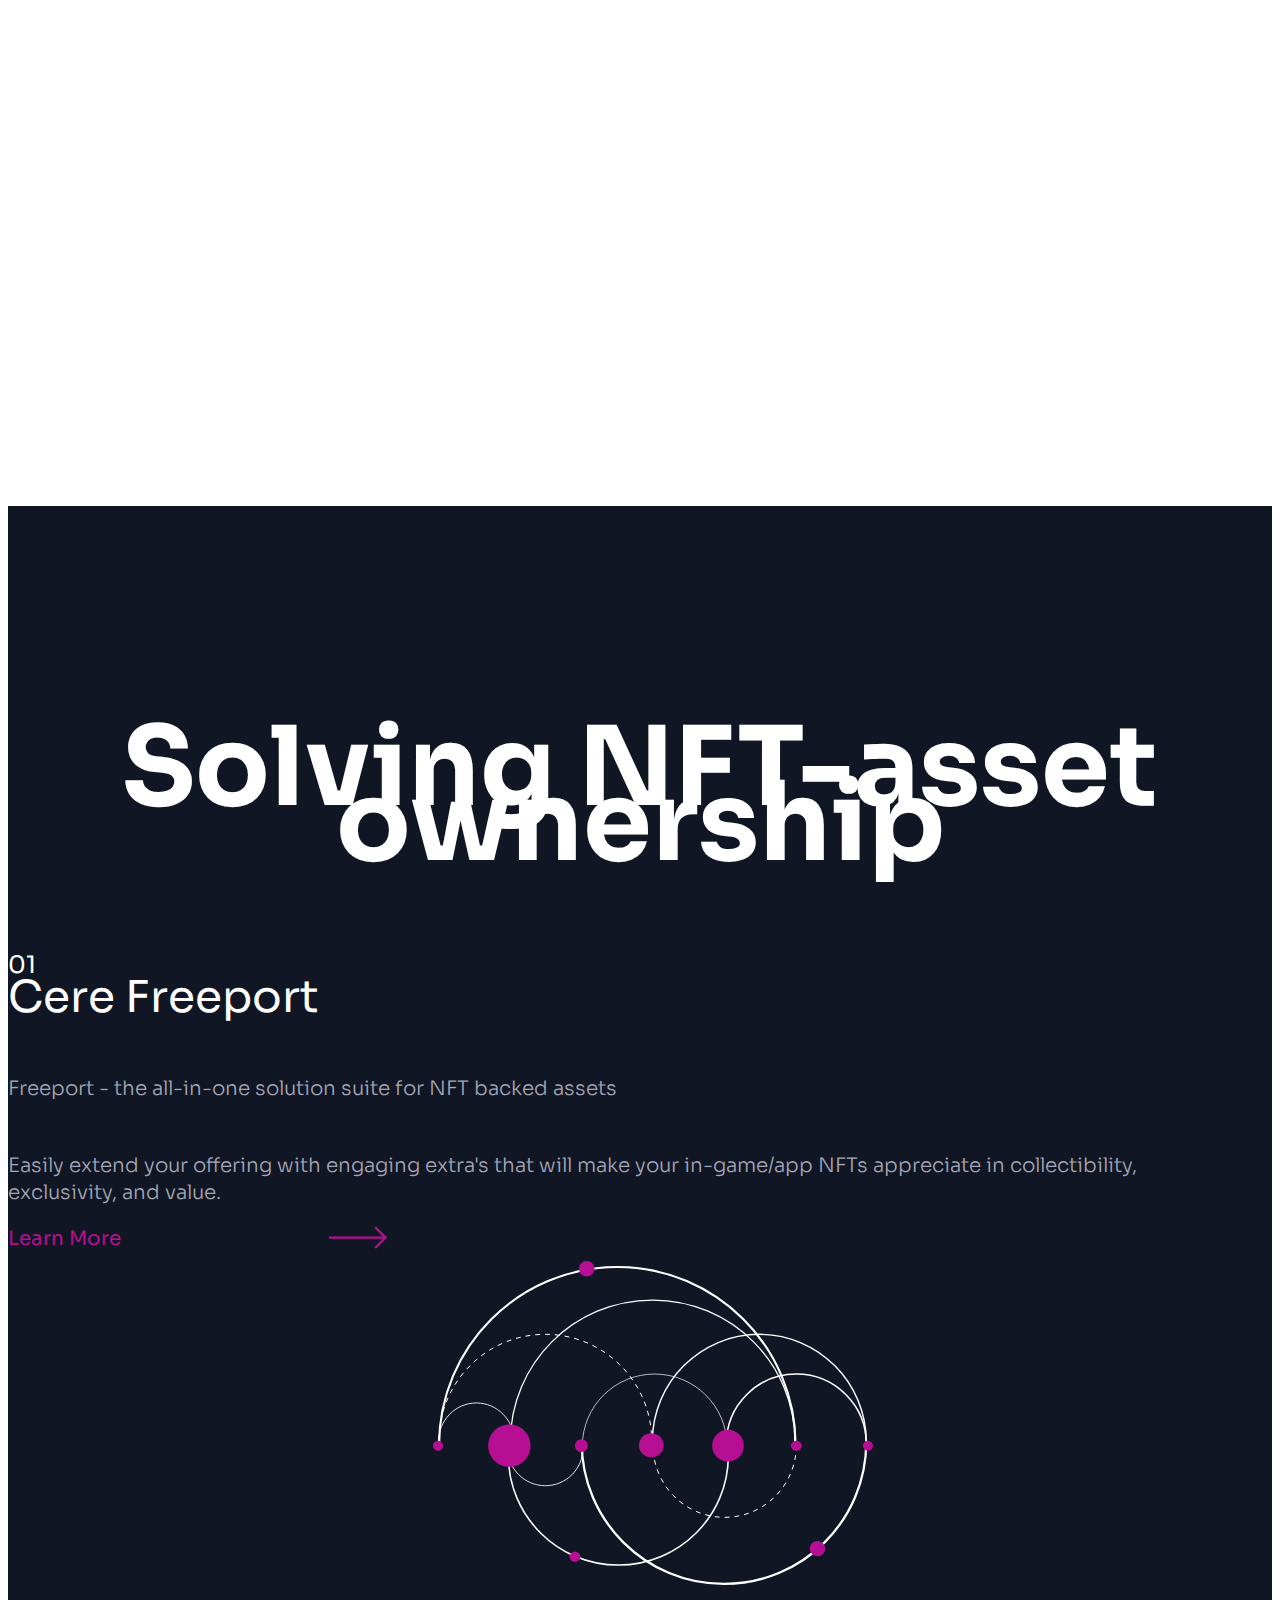
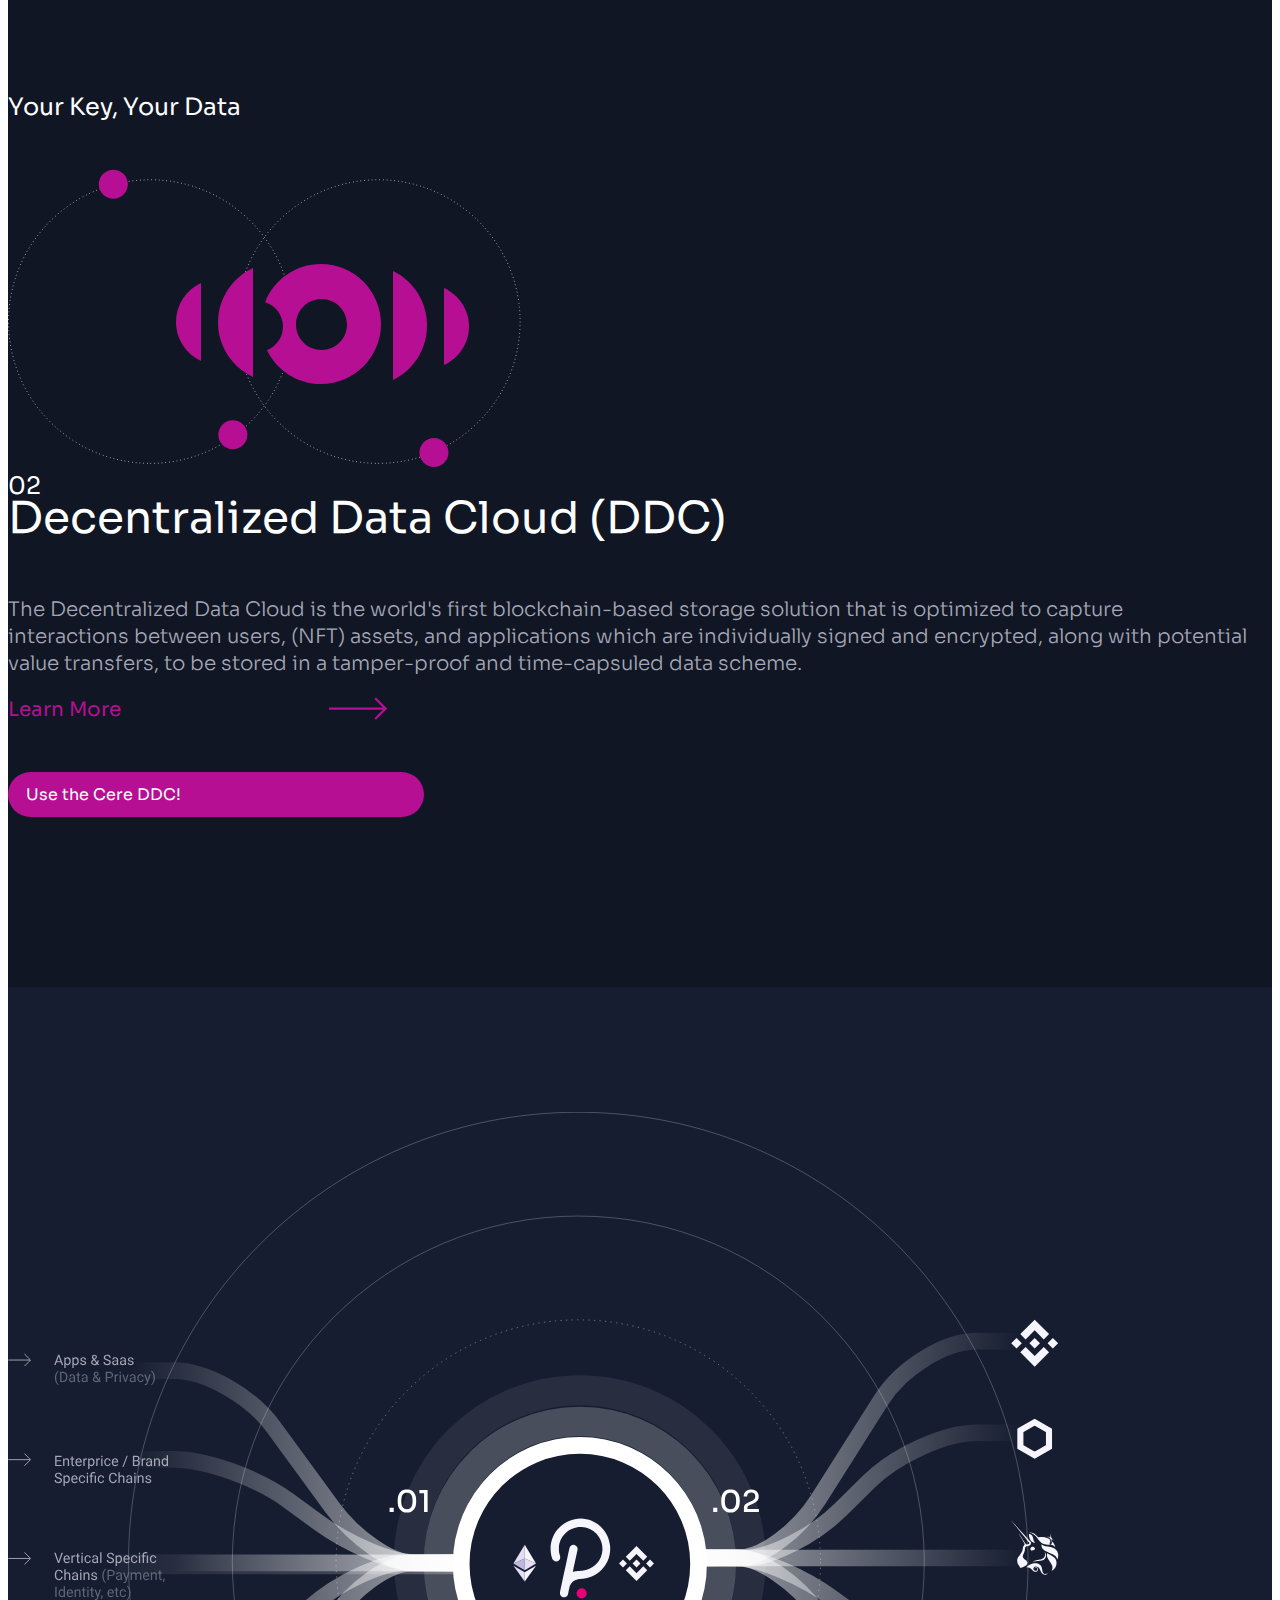
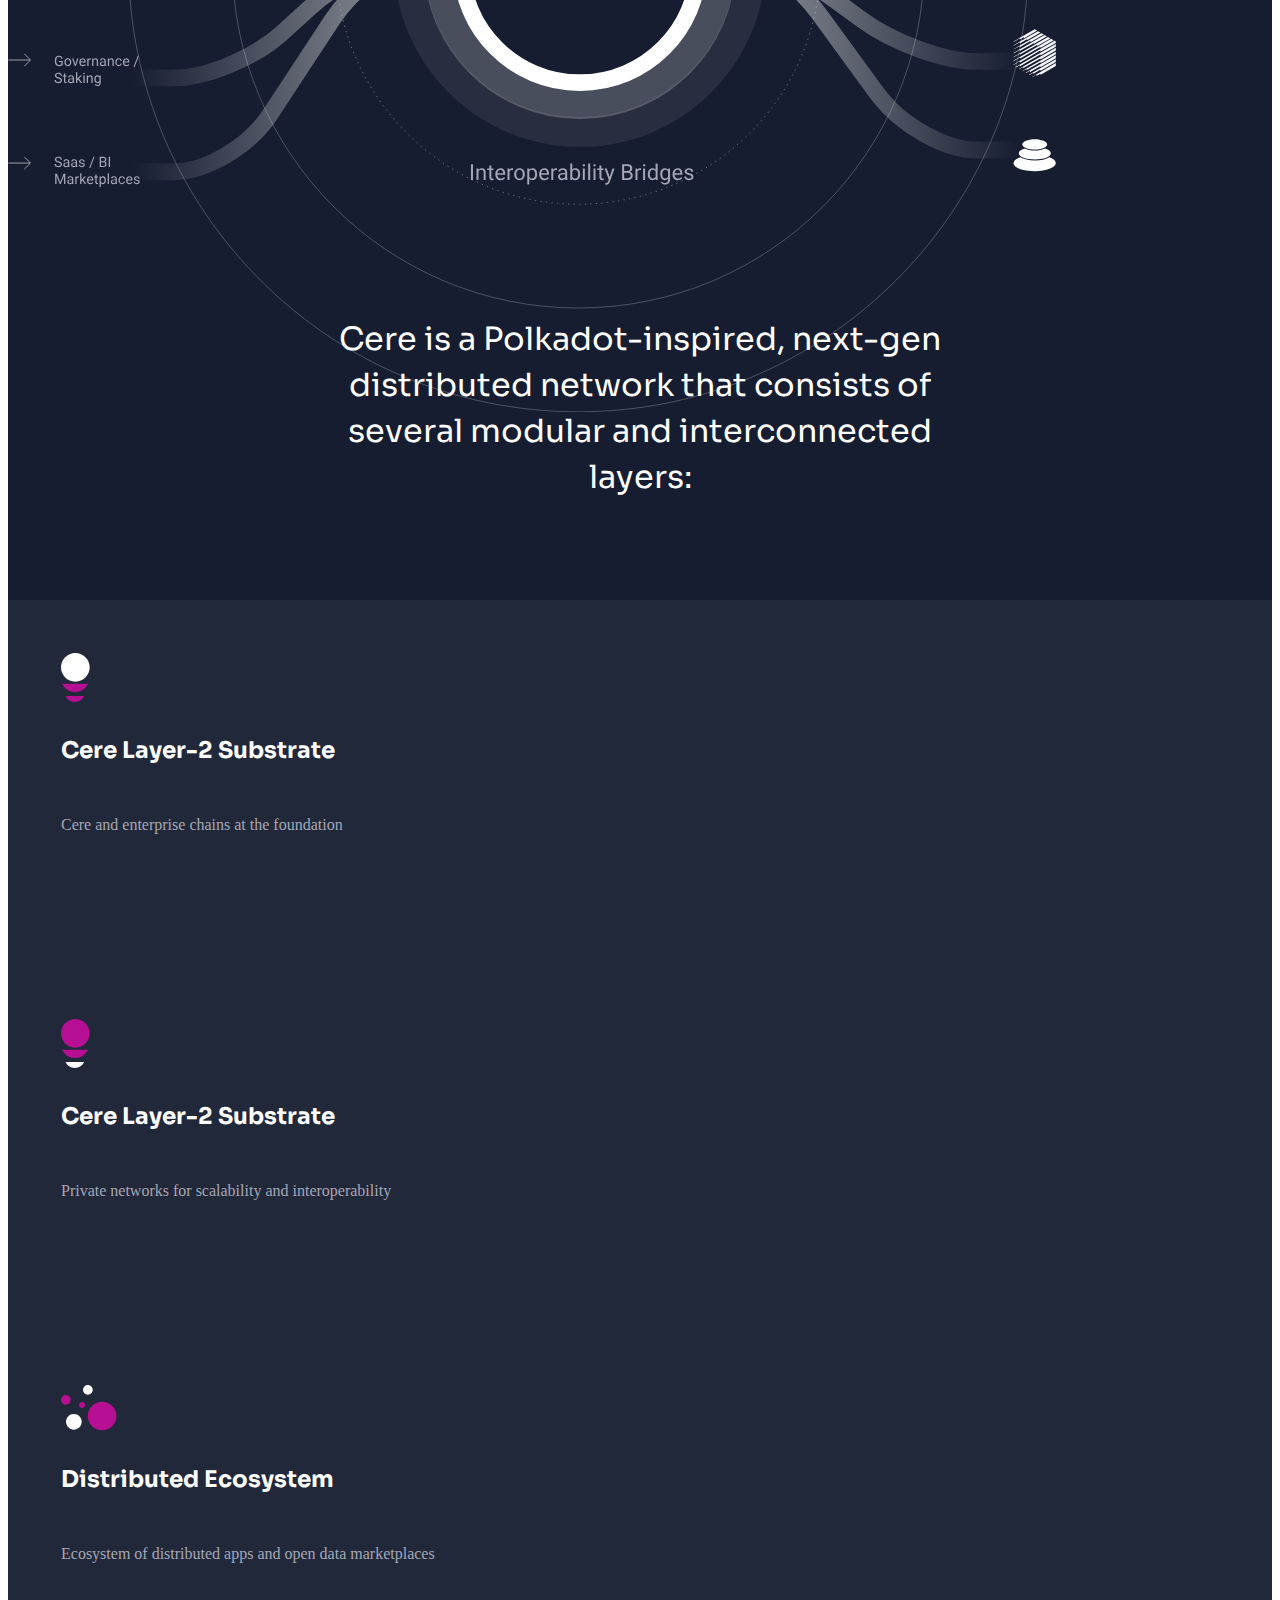
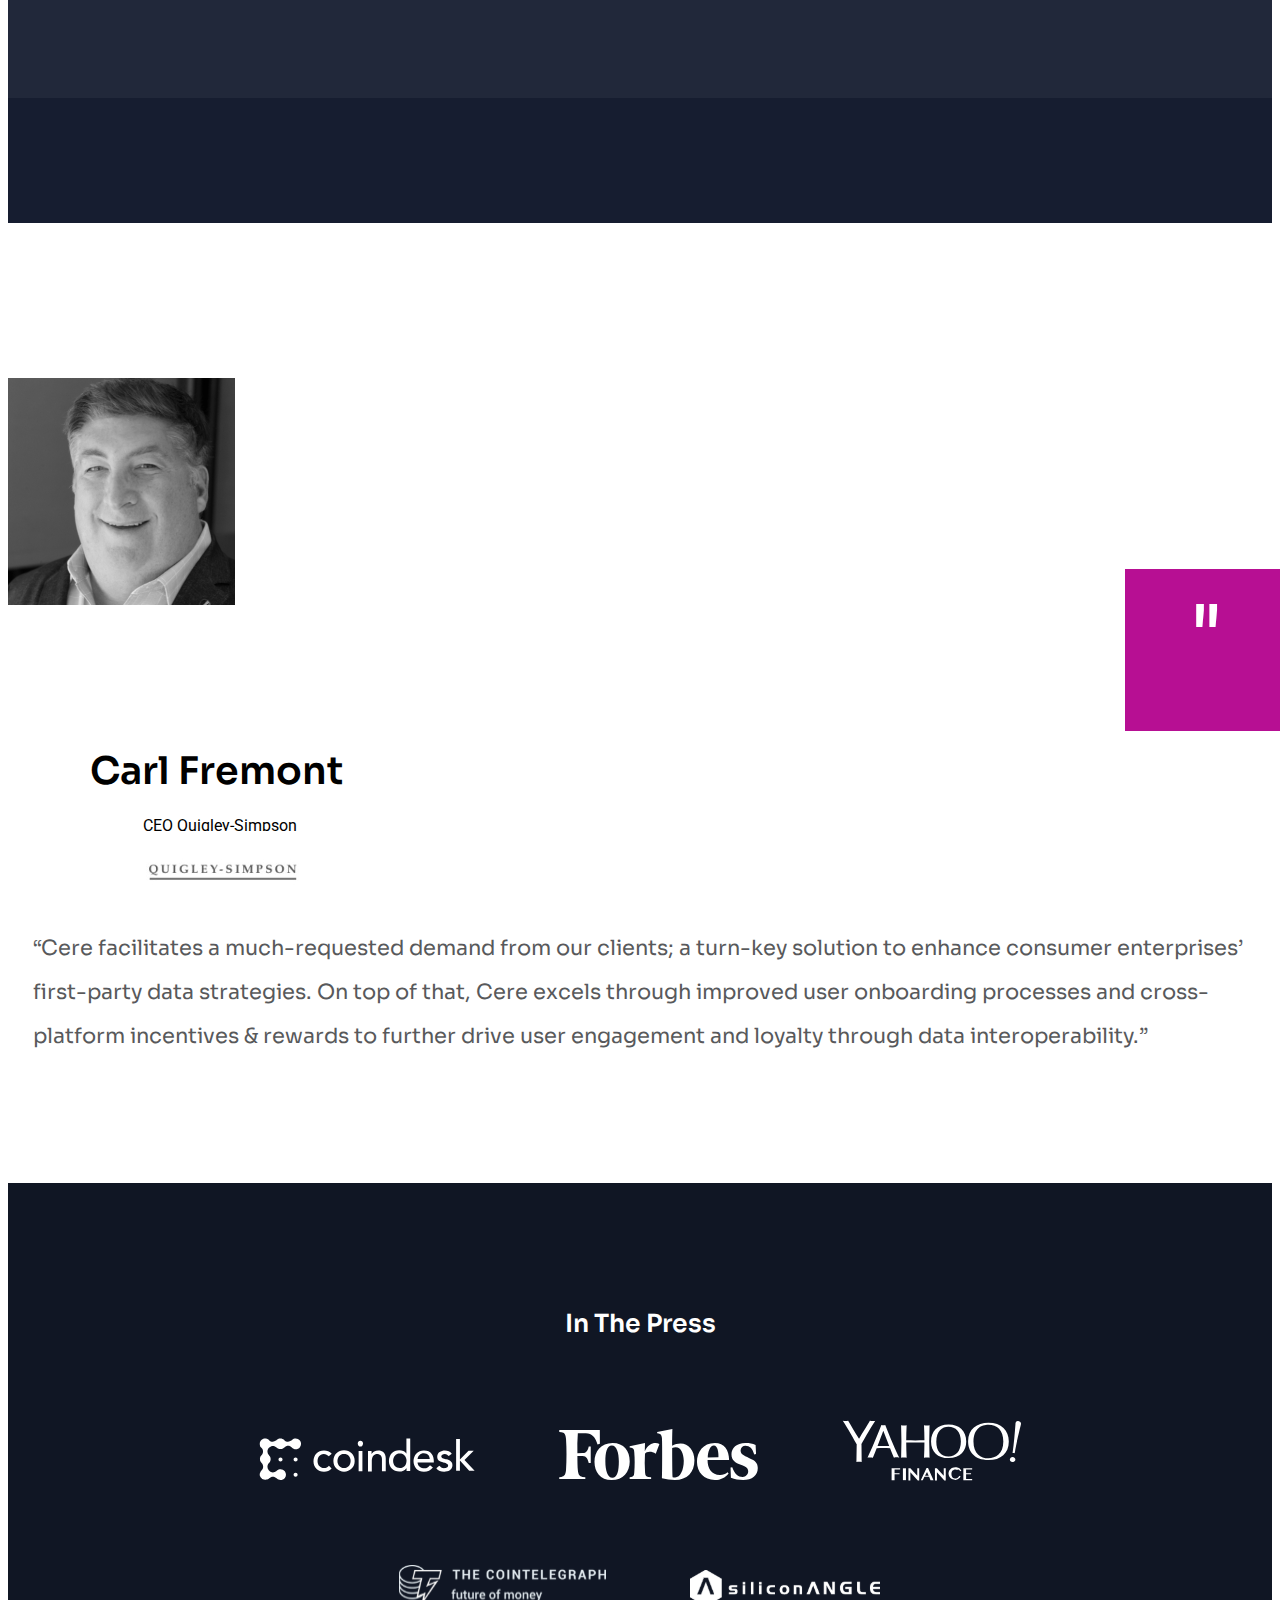
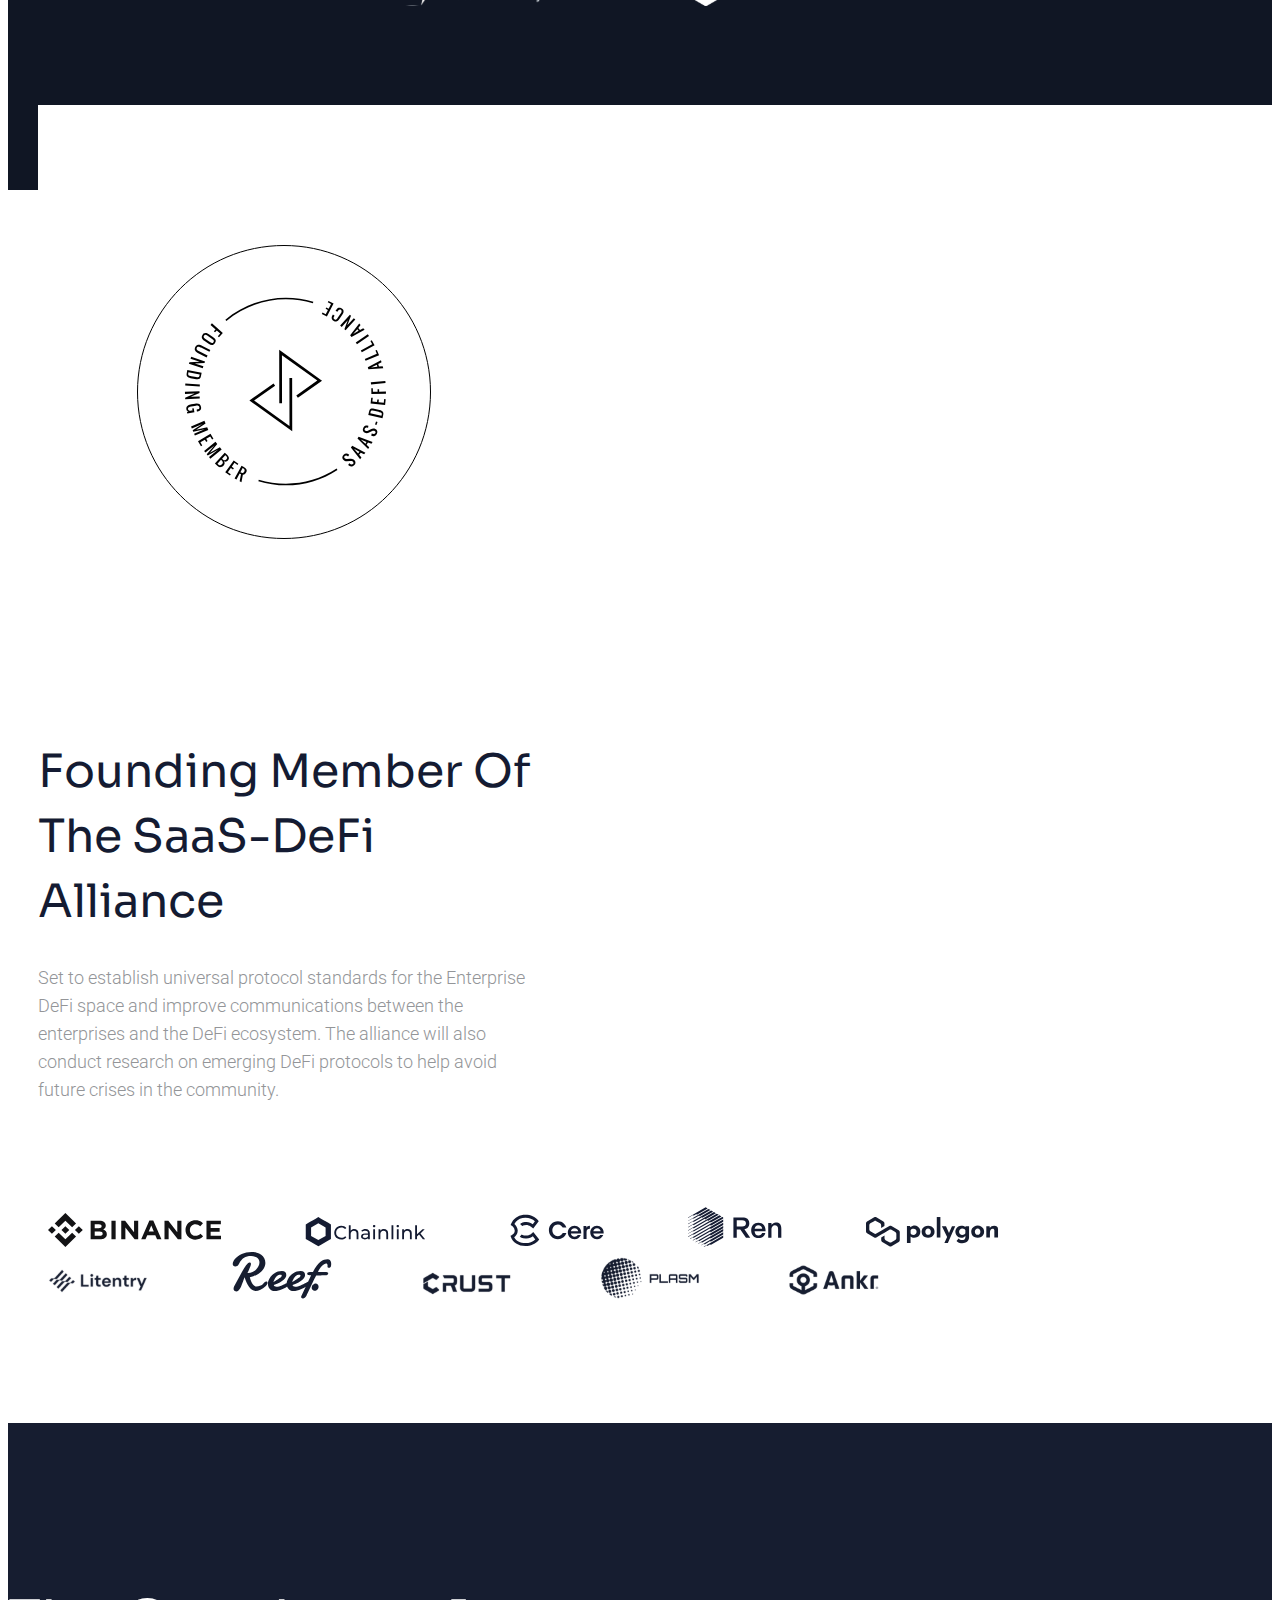
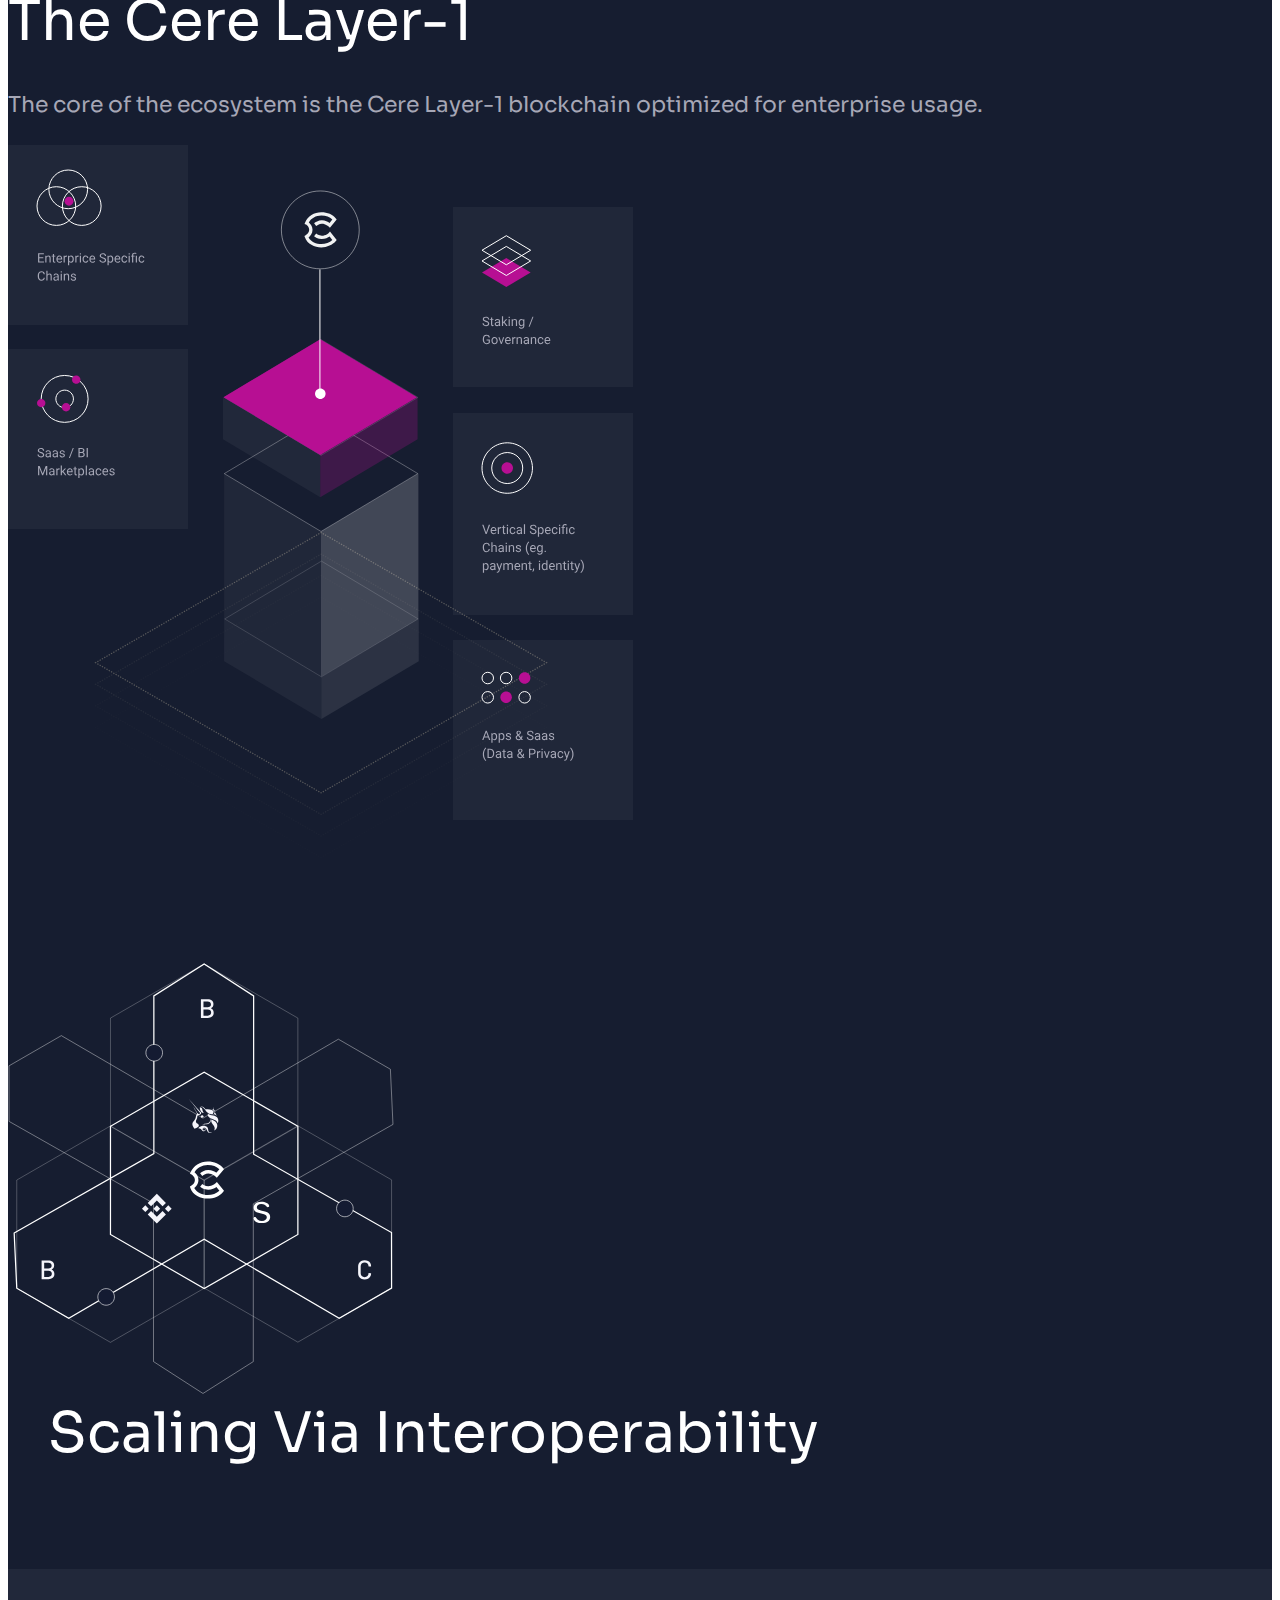
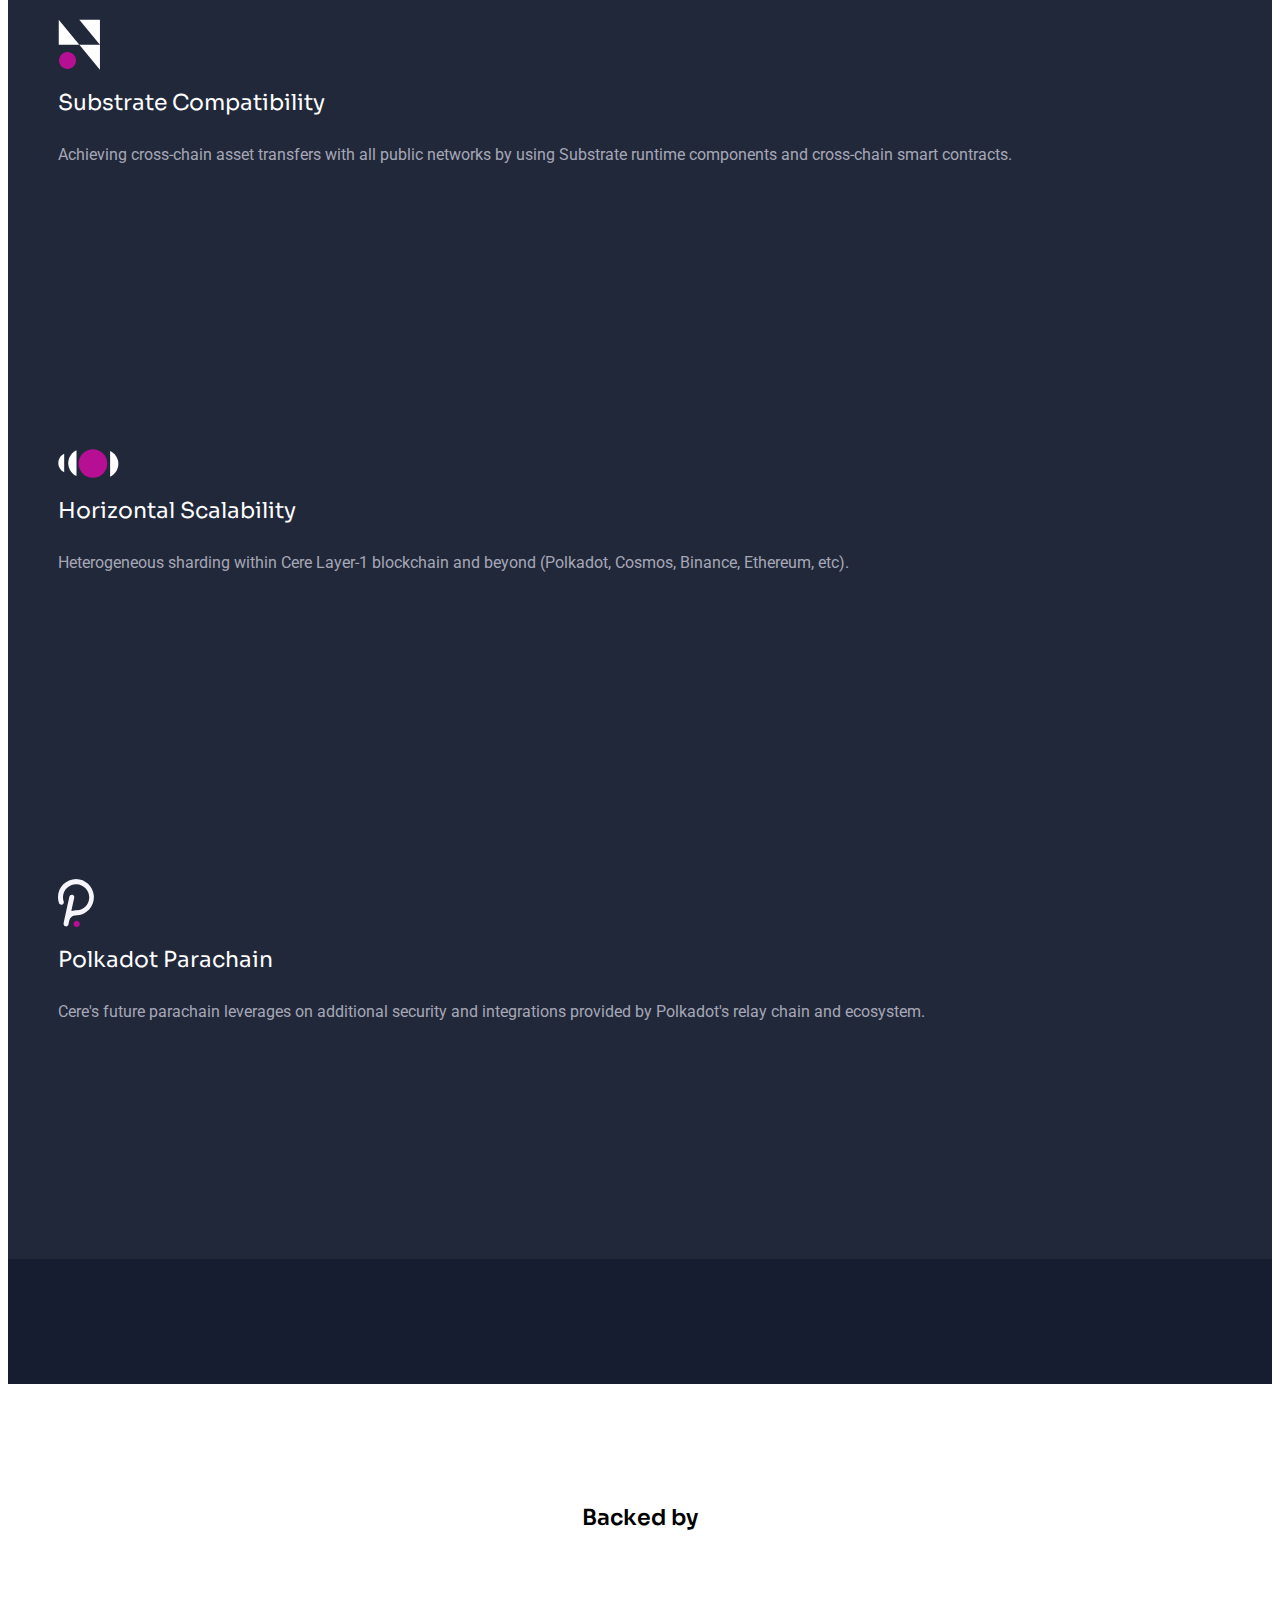
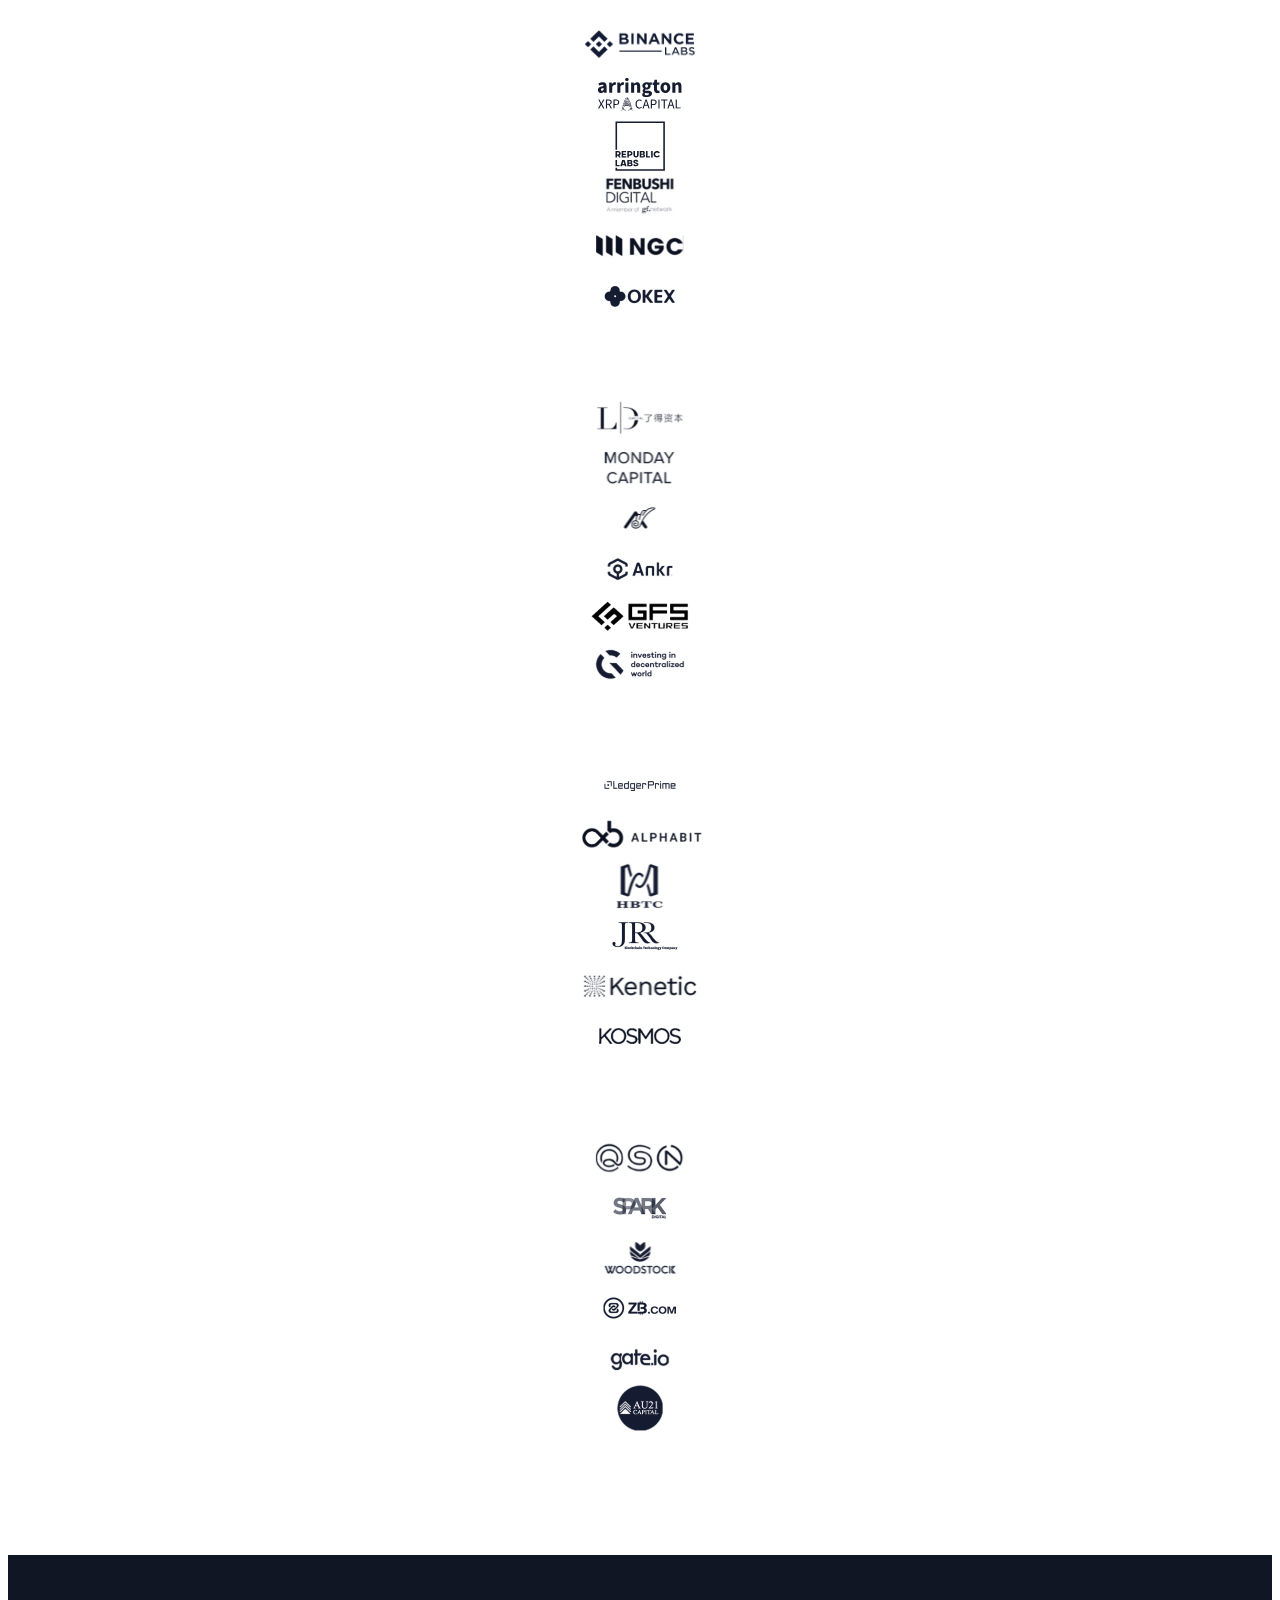
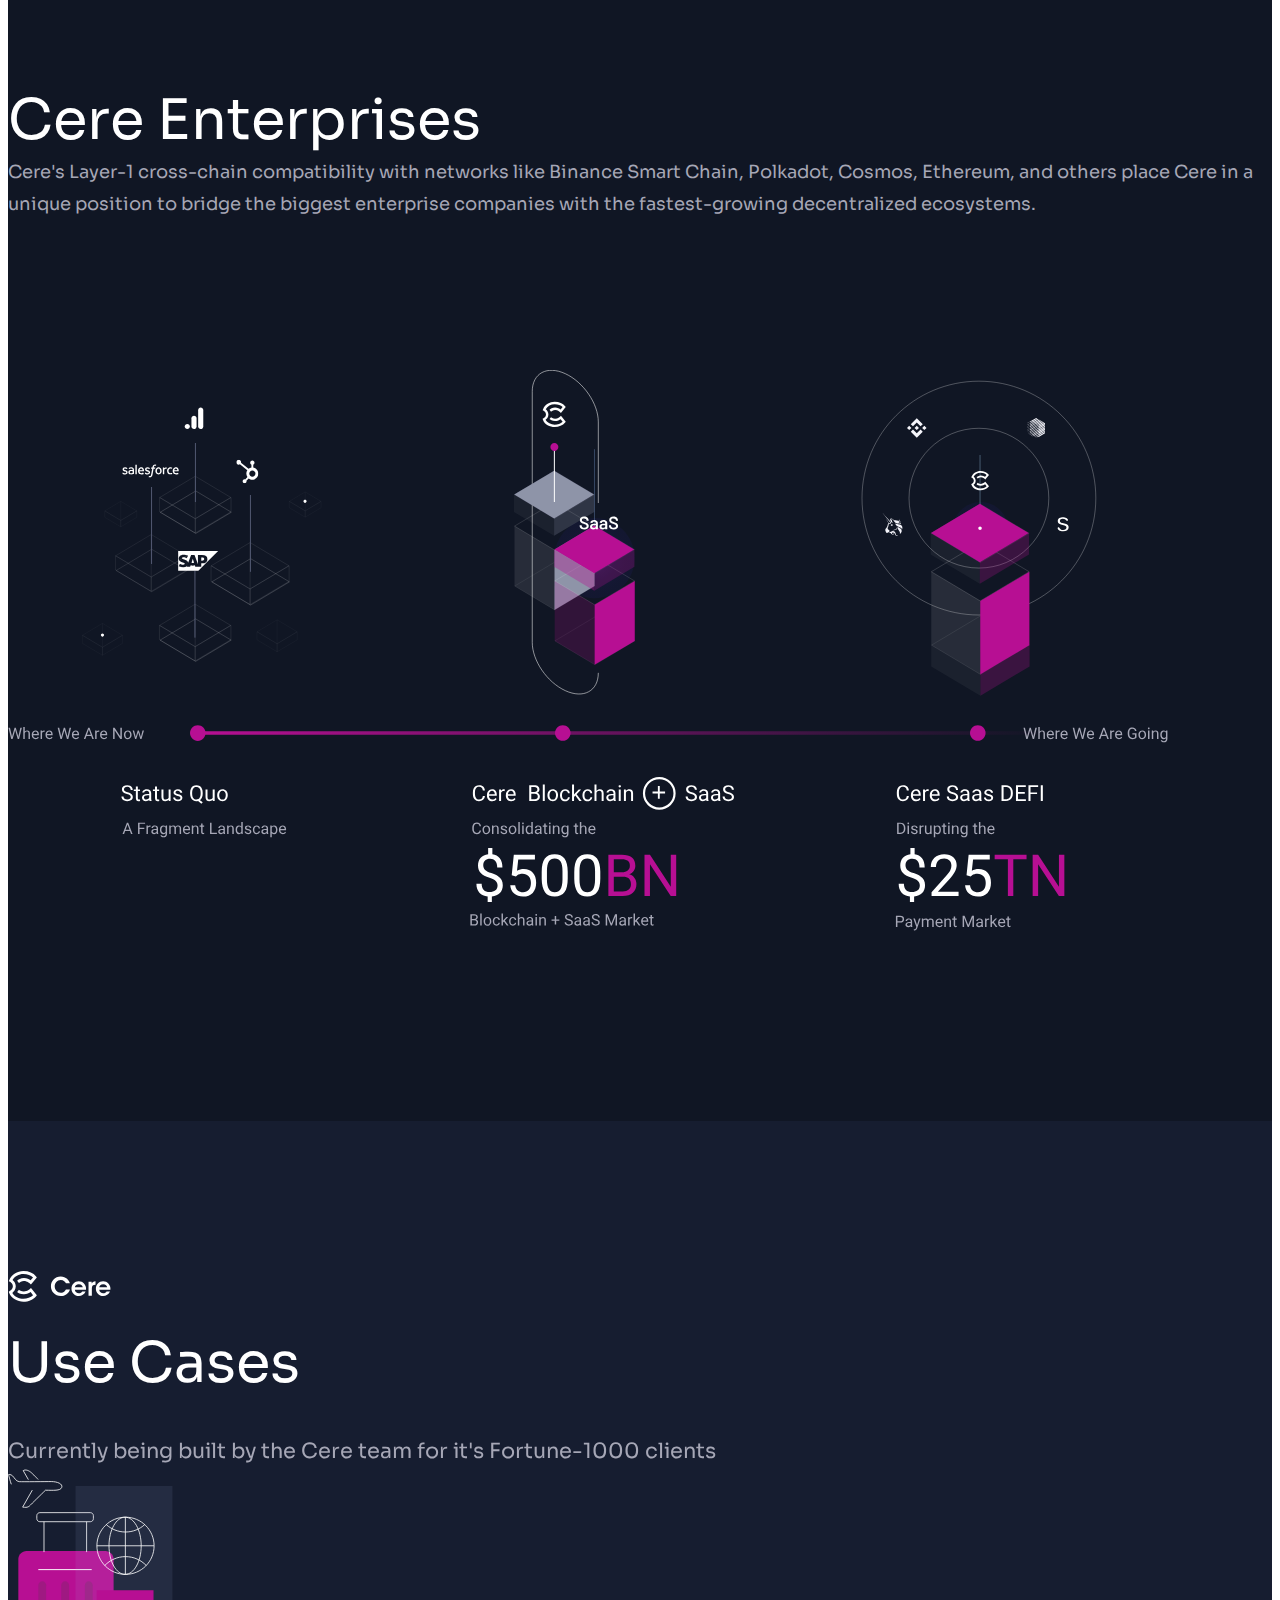
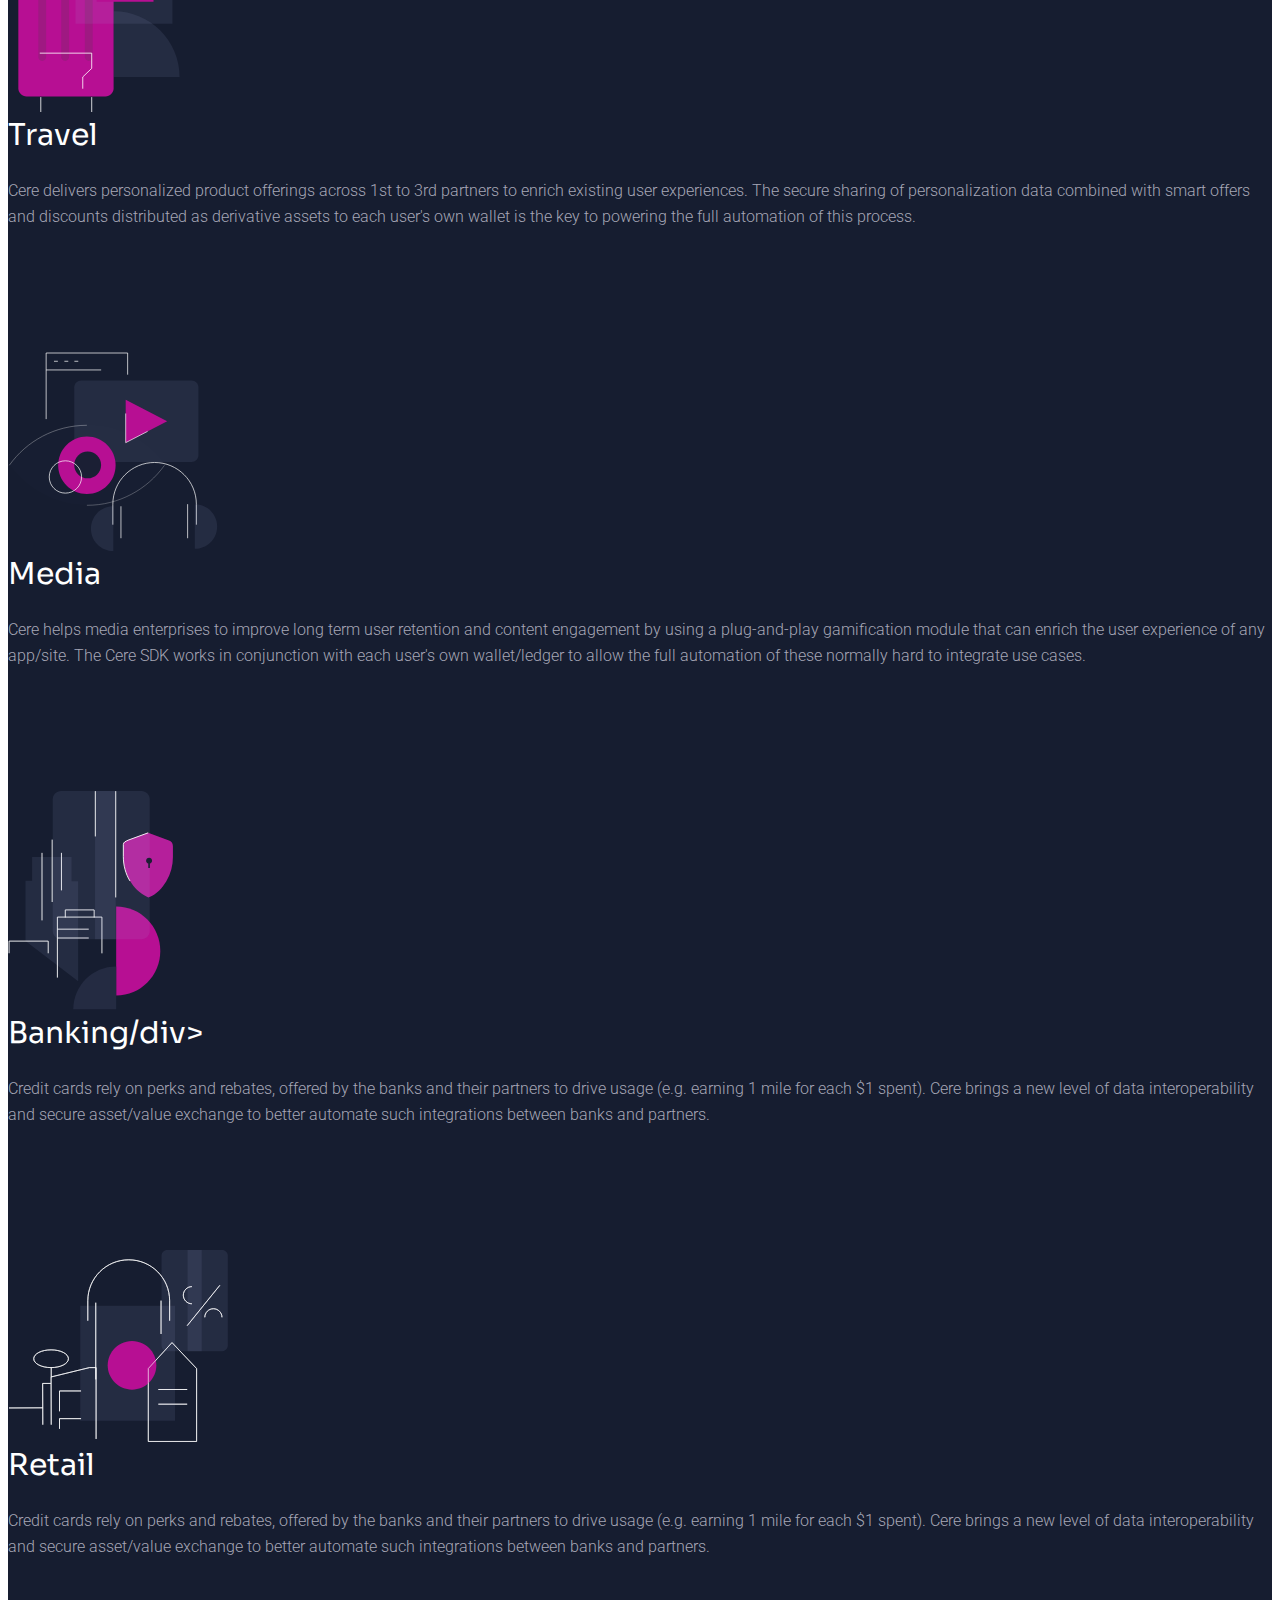
==== feautres.html @ ad216969 "New page added ~ Features" ====
<!DOCTYPE html>
<html>

<head>
    <title>Features</title>
    <meta charset="UTF-8">
    <meta name="viewport" content="width=device-width, initial-scale=1">
    <link rel="stylesheet" type="text/css" href="./css/slick.css">
    <link rel="stylesheet" type="text/css" href="./css/slick-theme.css">
    <link rel="stylesheet" href="./css/stylesheet.css">
    <link href="https://cdn.jsdelivr.net/npm/bootstrap@5.1.3/dist/css/bootstrap.min.css" rel="stylesheet" integrity="sha384-1BmE4kWBq78iYhFldvKuhfTAU6auU8tT94WrHftjDbrCEXSU1oBoqyl2QvZ6jIW3" crossorigin="anonymous">
    <link rel="preconnect" href="https://fonts.googleapis.com">
    <link rel="preconnect" href="https://fonts.gstatic.com" crossorigin>
    <link rel="preconnect" href="https://fonts.googleapis.com">
    <link rel="preconnect" href="https://fonts.gstatic.com" crossorigin>
    <link href="https://fonts.googleapis.com/css2?family=Roboto:ital,wght@0,100;0,300;0,400;0,700;1,500&family=Sora:wght@100;400;500;600;700&display=swap" rel="stylesheet">
    <!-- <script src="https://code.jquery.com/jquery-2.2.0.min.js" type="text/javascript"></script> -->
    <script src="https://code.jquery.com/jquery-3.6.0.min.js" integrity="sha256-/xUj+3OJU5yExlq6GSYGSHk7tPXikynS7ogEvDej/m4=" crossorigin="anonymous"></script>
    <script src="./js/slick.js" type="text/javascript" charset="utf-8"></script>

</head>

<body>
    <section class="banner-features">
        <div class="container-fluid">
            <div class="row">
                <div class="col-md-12 p-0">
                    <div class="slick-reg">
                        <div class="inner-sllider">
                            <div class="slider-back" style="background: url('./Images/1.jpg');"></div>
                        </div>
                        <div class="inner-sllider">
                            <div class="slider-back" style="background: url('./Images/2.jpg');"></div>
                        </div>
                        <div class="inner-sllider">
                            <div class="slider-back" style="background: url('./Images/3.jpg');"></div>
                        </div>
                        <div class="inner-sllider">
                            <div class="slider-back" style="background: url('./Images/edgar-moran-nw3uvQWyeeo-unsplash.jpg');"></div>
                        </div>
                    </div>
                </div>
            </div>
        </div>
    </section>

    <section class="solving-nft">
        <div class="container">
            <div class="row solving-nft-row1">
                <div class="col-md-12">
                    <h1>Solving NFT-asset ownership</h1>
                </div>
            </div>
            <div class="row">
                <div class="col-md-1 solving-nft-col1">01</div>
                <div class="col-md-5 solving-nft-col2">
                    <div>Cere Freeport</div>
                    <div>
                        <p class="fst-italic">Freeport - the all-in-one solution suite for NFT backed assets</p>
                        <p class="mb-5">Easily extend your offering with engaging extra's that will make your in-game/app NFTs appreciate in collectibility, exclusivity, and value.</p>
                    </div>
                    <div>
                        <a href="/freeport.html">Learn More<img src="./images/info-arrow.svg"></a>
                    </div>
                </div>
                <div class="col-md-6 solving-nft-col3">
                    <img src="./images/graphic-freeport.svg">
                </div>
            </div>

            <div class="row solving-nft-row2">
                <div class="col-md-12 mb-5">
                    <h3 class="text-center">Your Key, Your Data</h3>
                </div>
                <div class="col-md-6">
                    <img src="./images/2nd.svg">
                </div>
                <div class="col-md-1 solving-nft-col1">02</div>
                <div class="col-md-5 solving-nft-col2">
                    <div>Decentralized Data Cloud (DDC)</div>
                    <div>
                        <p>
                            The Decentralized Data Cloud is the world's first blockchain-based storage solution that is optimized to capture interactions between users, (NFT) assets, and applications which are individually signed and encrypted, along with potential value transfers,
                            to be stored in a tamper-proof and time-capsuled data scheme.
                        </p>
                    </div>
                    <div>
                        <a href="/freeport.html">Learn More<img src="./images/info-arrow.svg"></a>
                    </div>
                    <div>
                        <a class="key-data-btn" href="#" role="button">Use the Cere DDC!</a>
                    </div>
                </div>
            </div>
        </div>
    </section>

    <section class="enterprise">
        <div class="container">
            <img class="enterprise-desktop-img" src="./images/3rd.svg">
            <img class="enterprise-mobile-img" src="./images/3rd-mobile.svg">
            <div class="enterprise-img-bottom-text">
                Cere is a Polkadot-inspired, next-gen distributed network that consists of several modular and interconnected layers:
            </div>
            <div class="row">
                <div class="col-md-4">
                    <div class="enterprise-inner-col">
                        <div class="row">
                            <div class="col-md-3"><img src="./images/info-box-1.svg"></div>
                            <div class="col-md-9">
                                <div>
                                    <h4>Cere Layer-2 Substrate</h4>
                                </div>
                                <div>
                                    <p>Cere and enterprise chains at the foundation</p>
                                </div>
                            </div>
                        </div>
                    </div>
                </div>

                <div class="col-md-4">
                    <div class="enterprise-inner-col">
                        <div class="row">
                            <div class="col-md-3"><img src="./images/info-box-2.svg"></div>
                            <div class="col-md-9">
                                <div>
                                    <h4>Cere Layer-2 Substrate</h4>
                                </div>
                                <div>
                                    <p>Private networks for scalability and interoperability</p>
                                </div>
                            </div>
                        </div>
                    </div>
                </div>

                <div class="col-md-4">
                    <div class="enterprise-inner-col">
                        <div class="row">
                            <div class="col-md-3"><img src="./images/info-box-3.svg"></div>
                            <div class="col-md-9">
                                <div>
                                    <h4>Distributed Ecosystem</h4>
                                </div>
                                <div>
                                    <p>Ecosystem of distributed apps and open data marketplaces</p>
                                </div>
                            </div>
                        </div>
                    </div>
                </div>

            </div>
        </div>
    </section>

    <section class="ceo-quote">
        <div class="container">
            <div class="row">
                <div class="col-md-5">
                    <div class="row">
                        <div class="col-md-5"></div>
                        <div class="col-md-7">
                            <img src="./images/quote-iamge-1.jpg" class="w-100">
                            <div class="ceo-overlay-icon"><span>"</span></div>

                            <div class="quote-left-name">Carl Fremont</div>
                            <div class="quote-left-position">CEO Quigley-Simpson</div>
                            <div class="quote-left-company-image"><img src="./images/quote-image-3.jpg"></div>
                        </div>
                    </div>
                </div>

                <div class="col-md-6">
                    <div class="quote-right-text">
                        “Cere facilitates a much-requested demand from our clients; a turn-key solution to enhance consumer enterprises’ first-party data strategies. On top of that, Cere excels through improved user onboarding processes and cross-platform incentives & rewards
                        to further drive user engagement and loyalty through data interoperability.”</div>
                </div>
            </div>
        </div>
    </section>

    <section class="in-the-press">
        <div class="container">
            <div class="in-the-press-title">In The Press</div>
            <div class="row">
                <div class="col-md-2">
                </div>
                <div class="col-md-8">
                    <div style="margin-bottom: 80px;" class="in-the-press-icon">
                        <span>
                            <a href="#"><img src="./images/in-the-press-1.svg"></a>
                        </span>

                        <span>
                            <a href="#"><img src="./images/in-the-press-2.svg"></a>
                        </span>

                        <span>
                            <a href="#"><img src="./images/in-the-press-3.svg"></a>
                        </span>
                    </div>

                    <div class="in-the-press-icon">
                        <span>
                            <a href="#"><img src="./images/in-the-press-4.svg"></a>
                        </span>

                        <span>
                            <a href="#"><img src="./images/in-the-press-5.svg"></a>
                        </span>
                    </div>
                </div>

                <div class="col-md-2"></div>

            </div>
        </div>
    </section>


    <section class="saas-defi">
        <div class="container">
            <div class="row saas-defi-row1">
                <div class="col-md-12">
                    <div class="row saas-defi-inner-row">
                        <div class="col-md-1"></div>

                        <div class="col-md-5 saas-defi-inner-col">
                            <div>
                                <img src="./images/circle.svg">
                            </div>
                        </div>

                        <div class="col-md-5 saas-defi-inner-col">
                            <h1>
                                Founding Member Of The SaaS-DeFi Alliance
                            </h1>

                            <p>
                                Set to establish universal protocol standards for the Enterprise DeFi space and improve communications between the enterprises and the DeFi ecosystem. The alliance will also conduct research on emerging DeFi protocols to help avoid future crises in the
                                community.
                            </p>
                        </div>

                        <div class="col-md-1"></div>
                    </div>
                </div>
            </div>

            <div class="row">
                <div style="margin-bottom: 55px;" class="saas-defi-icon-row1">
                    <span><img src="./images/join-defi-section-1.svg"></span>
                    <span><img src="./images/join-defi-section-2.svg"></span>
                    <span><img src="./images/join-defi-section-3.svg"></span>
                    <span><img src="./images/join-defi-section-4.svg"></span>
                    <span><img src="./images/join-defi-section-5.svg"></span>
                </div>
            </div>

            <div class="row">
                <div class="saas-defi-icon-row1">
                    <span><img style="max-width: 100px;" src="./images/join-defi-section-7.svg"></span>
                    <span><img style="max-width: 100px;" src="./images/join-defi-section-8.svg"></span>
                    <span><img style="max-width: 100px;" src="./images/join-defi-section-10.svg"></span>
                    <span><img style="max-width: 100px;" src="./images/join-defi-section-11.svg"></span>
                    <span><img style="max-width: 100px;" src="./images/join-defi-section-6.svg"></span>
                </div>
            </div>
        </div>
    </section>

    <section class="cere-layer">
        <div class="container">

            <div style="margin-bottom: 50px;" class="row">
                <div class="col-md-4">
                    <h1>The Cere Layer-1</h1>
                    <p>The core of the ecosystem is the Cere Layer-1 blockchain optimized for enterprise usage.</p>
                </div>

                <div class="col-md-2"></div>
                <div class="col-md-6">
                    <img style="max-width: 100%;" src="./images/layer-1.svg">
                </div>
            </div>

            <div style="padding-top: 50px; margin-bottom:100px;" class="row">
                <div class="col-md-2"></div>
                <div class="col-md-8">
                    <div class="row">
                        <div class="col-md-6"><img src="./images/info-1-section-mid-1.svg"></div>
                        <div class="col-md-6 cere-layer-inner-text">
                            <div>Scaling Via Interoperability</div>
                        </div>
                    </div>
                </div>
                <div class="col-md-2"></div>
            </div>

            <div class="cere-layer-box-wrap">
                <div class="row">

                    <div class="col-md-4">
                        <div class="cere-layer-box-innner-col">
                            <div class="row">
                                <div class="col-md-3"><img src="./images/info-1-section-bottom-1.svg"></div>
                                <div class="col-md-9">
                                    <h1>Substrate Compatibility</h1>
                                    <p>Achieving cross-chain asset transfers with all public networks by using Substrate runtime components and cross-chain smart contracts.</p>
                                </div>
                            </div>
                        </div>
                    </div>

                    <div class="col-md-4">
                        <div class="cere-layer-box-innner-col">
                            <div class="row">
                                <div class="col-md-3"><img src="./images/info-1-section-bottom-2.svg"></div>
                                <div class="col-md-9">
                                    <h1>Horizontal Scalability</h1>
                                    <p>Heterogeneous sharding within Cere Layer-1 blockchain and beyond (Polkadot, Cosmos, Binance, Ethereum, etc).</p>
                                </div>
                            </div>
                        </div>
                    </div>

                    <div class="col-md-4">
                        <div class="cere-layer-box-innner-col">
                            <div class="row">
                                <div class="col-md-3"><img src="./images/info-1-section-bottom-3.svg"></div>
                                <div class="col-md-9">
                                    <h1>Polkadot Parachain</h1>
                                    <p>Cere's future parachain leverages on additional security and integrations provided by Polkadot's relay chain and ecosystem.</p>
                                </div>
                            </div>
                        </div>
                    </div>
                </div>
            </div>

        </div>
    </section>

    <section class="backed-by">
        <div class="container">
            <div class="backed-by-title">Backed by</div>
            <div class="row">
                <div class="col-md-1"></div>

                <div class="col-md-10">
                    <div class="row backed-by-icon-row">
                        <div class="col-md-2">
                            <img style="max-width:110px; padding: 10px 0;" src="./images/about-bina.png">
                        </div>

                        <div class="col-md-2">
                            <img style="max-width: 84px; padding: 10px 0;" src="./images/backed-by-section-23.svg">
                        </div>

                        <div class="col-md-2">
                            <img style="max-width:110px;" src="./images/backed-by-section-8.svg">
                        </div>

                        <div class="col-md-2">
                            <img src="./images/backed-by-section-3.svg">
                        </div>

                        <div class="col-md-2">
                            <img src="./images/backed-by-section-10.svg">
                        </div>

                        <div class="col-md-2">
                            <img src="./images/backed-by-section-12.svg">
                        </div>
                    </div>

                    <div class="row backed-by-icon-row">
                        <div class="col-md-2">
                            <img src="./images/backed-by-section-7.svg">
                        </div>

                        <div class="col-md-2">
                            <img src="./images/backed-by-section-9.svg">
                        </div>

                        <div class="col-md-2">
                            <img src="./images/backed-by-section-11.svg">
                        </div>

                        <div class="col-md-2">
                            <img src="./images/backed-by-section-1.svg">
                        </div>

                        <div class="col-md-2">
                            <img style="max-width:110px; padding:5px 0;" src="./images/backed-by-section-6.svg">
                        </div>

                        <div class="col-md-2">
                            <img src="./images/backed-by-section-4.svg">
                        </div>
                    </div>

                    <div class="row backed-by-icon-row">
                        <div class="col-md-2">
                            <img src="./images/backed-by-section-13.svg">
                        </div>

                        <div class="col-md-2">
                            <img src="./images/backed-by-section-14.svg">
                        </div>

                        <div class="col-md-2">
                            <img src="./images/backed-by-section-15.svg">
                        </div>

                        <div class="col-md-2">
                            <img src="./images/backed-by-section-16.svg">
                        </div>

                        <div class="col-md-2">
                            <img src="./images/backed-by-section-17.svg">
                        </div>

                        <div class="col-md-2">
                            <img src="./images/backed-by-section-18.svg">
                        </div>
                    </div>

                    <div class="row backed-by-icon-row">
                        <div class="col-md-2">
                            <img src="./images/backed-by-section-19.svg">
                        </div>

                        <div class="col-md-2">
                            <img src="./images/backed-by-section-20.svg">
                        </div>

                        <div class="col-md-2">
                            <img src="./images/backed-by-section-21.svg">
                        </div>

                        <div class="col-md-2">
                            <img src="./images/backed-by-section-22.svg">
                        </div>

                        <div class="col-md-2">
                            <img src="./images/backed-by-section-24.svg">
                        </div>

                        <div class="col-md-2">
                            <img src="./images/backed-by-section-2.svg">
                        </div>
                    </div>

                </div>

                <div class="col-md-1"></div>
            </div>
        </div>
    </section>

    <section class="cere-for-enterprise">
        <div class="container">
            <div class="row cere-for-enterprise-row">
                <div class="col-md-1"></div>
                <div class="col-md-4 cere-for-enterprise-heading">Cere Enterprises</div>
                <div class="col-md-6 cere-for-enterprise-text">Cere's Layer-1 cross-chain compatibility with networks like Binance Smart Chain, Polkadot, Cosmos, Ethereum, and others place Cere in a unique position to bridge the biggest enterprise companies with the fastest-growing decentralized ecosystems.</div>
                <div class="col-md-1"></div>
            </div>

            <div>
                <img class="cere-for-enterprise-img-desktop" src="./images/enterprise.svg">
                <img class="cere-for-enterprise-img-mobile" src="./images/enterprise-mobile.svg">
            </div>
        </div>
    </section>

    <section class="use-cases">
        <div class="container">
            <div class="row">
                <div class="col-md-1"></div>
                <div class="col-md-10">
                    <div class="row">
                        <div class="col-md-4">
                            <div class="left-logo"><img src="./images/use-cases-1.svg"></div>
                            <div class="use-cases-left-content-wrap">
                                <div class="use-cases-left-heading">Use Cases</div>
                                <div class="use-cases-left-title">Currently being built by the Cere team for it's Fortune-1000 clients</div>
                            </div>
                        </div>
                        <div class="col-md-2"></div>
                        <div class="col-md-6">
                            <div class="row">
                                <div class="use-case-right-content">
                                    <div class="row">
                                        <div class="col-md-5"><img src="./images/travel.svg"></div>
                                        <div class="col-md-7">
                                            <div class="use-case-right-content-heading">Travel</div>
                                            <div class="use-case-right-content-title">
                                                Cere delivers personalized product offerings across 1st to 3rd partners to enrich existing user experiences. The secure sharing of personalization data combined with smart offers and discounts distributed as derivative assets to each user's own wallet
                                                is the key to powering the full automation of this process.
                                            </div>
                                        </div>
                                    </div>
                                </div>

                                <div class="use-case-right-content">
                                    <div class="row">
                                        <div class="col-md-5"><img src="./images/media.svg"></div>
                                        <div class="col-md-7">
                                            <div class="use-case-right-content-heading">Media</div>
                                            <div class="use-case-right-content-title">
                                                Cere helps media enterprises to improve long term user retention and content engagement by using a plug-and-play gamification module that can enrich the user experience of any app/site. The Cere SDK works in conjunction with each user's own wallet/ledger
                                                to allow the full automation of these normally hard to integrate use cases.
                                            </div>
                                        </div>
                                    </div>
                                </div>

                                <div class="use-case-right-content">
                                    <div class="row">
                                        <div class="col-md-5"><img src="./images/banking.svg"></div>
                                        <div class="col-md-7">
                                            <div class="use-case-right-content-heading">Banking/div>
                                                <div class="use-case-right-content-title">
                                                    Credit cards rely on perks and rebates, offered by the banks and their partners to drive usage (e.g. earning 1 mile for each $1 spent). Cere brings a new level of data interoperability and secure asset/value exchange to better automate such integrations
                                                    between banks and partners.
                                                </div>
                                            </div>
                                        </div>
                                    </div>
                                </div>

                                <div style="margin-bottom: 0;" class="use-case-right-content">
                                    <div class="row">
                                        <div class="col-md-5"><img src="./images/retail.svg"></div>
                                        <div class="col-md-7">
                                            <div class="use-case-right-content-heading">Retail</div>
                                            <div class="use-case-right-content-title">
                                                Credit cards rely on perks and rebates, offered by the banks and their partners to drive usage (e.g. earning 1 mile for each $1 spent). Cere brings a new level of data interoperability and secure asset/value exchange to better automate such integrations
                                                between banks and partners.
                                            </div>
                                        </div>
                                    </div>
                                </div>
                            </div>

                        </div>
                    </div>
                </div>
                <div class="col-md-1"></div>
            </div>
        </div>
    </section>

    <section class="get-in-touch">
        <div class="container">
            <div class="row">
                <div class="col-md-5">
                    <div class="get-in-touch-left-heading">Get In Touch</div>
                    <div class="get-in-touch-left-text">We are always open and we welcome any questions you have for our team. If you wish to get in touch, please fill out the form below.</div>
                </div>

                <div class="col-md-2">

                </div>

                <div class="col-md-5">
                    <form method="POST" class="footer-form">
                        <div class="get-in-touch-right-form-input">
                            <div class="text-input">
                                <input name="form_name" id="form_name" type="text" placeholder="Name" autocomplete="off" required="">
                                <label for="form_name">Name</label>
                            </div>
                            <div class="text-input">
                                <input name="form_email" id="form_email" type="email" placeholder="Email" autocomplete="off" required="">
                                <label for="form_email">Email</label>
                            </div>
                            <div class="text-input">
                                <!-- <input name="msg_text" id="msg_text" type="text" placeholder="Message" autocomplete="off"> -->
                                <textarea name="msg_text" id="msg_text" placeholder="Message" autocomplete="off"></textarea>
                                <label for="msg_text">Message</label>
                            </div>
                            <div class="clearfix">
                                <button type="submit" class="btn get-in-touch-form-submit-btn">Send Message</button>
                            </div>
                            <div class="message-form"></div>
                        </div>
                    </form>
                </div>
            </div>
        </div>
    </section>

    <section class="footer">
        <div class="container">
            <div class="row">
                <div class="col-md-3">
                    <img src="./images/footer-logo.svg">
                    <p>The Decentralized Data & Finance Cloud for Enterprises</p>
                </div>

                <div class="col-md-1"></div>

                <div class="col-md-2 footer-col1">
                    <h5>Papers</h5>
                    <ul>
                        <li><a href="">Vision Paper</a></li>
                        <li><a href="">Litepaper</a></li>
                        <li><a href="">Tokenomics</a></li>
                    </ul>
                </div>

                <div class="col-md-2 footer-col2">
                    <h5>Company</h5>
                    <ul>
                        <li><a href="">Team</a></li>
                        <li><a href="">Brand Guide</a></li>
                        <li><a href="">Blog</a></li>
                    </ul>
                </div>

                <div class="col-md-1"></div>

                <div class="col-md-3">
                    <h5>Get in Touch</h5>
                    <a href="mailto:team@cere.network">team@cere.network</a>

                    <ul class="footer-ul4">
                        <li style="display:inline;"><img src="./images/footer-social-image-1.svg"></li>
                        <li><img src="./images/footer-social-image-2.svg"></li>
                        <li><img src="./images/footer-social-image-3.svg"></li>
                    </ul>
                </div>
            </div>
        </div>
    </section>

    <section class="copyright-footer">
        <div class="container">
            <div style="float: left;">
                © 2022 Cere Network. All Rights Reserved
            </div>

            <div style="float: right;">
                <span>
                    <a href="privacy-statement.html">Cookie Statement</a>
                </span>

                <span>
                    <a href="privacy-statement.html">Cookie Statement</a>
                </span>
            </div>
        </div>
    </section>


    <script src="./js/slickjquery.js"></script>
</body>
---- css/stylesheet.css ----
.header-nav-container {
    position: absolute;
    top: 0;
    left: 100px;
    padding-top: 20px;
    margin-bottom: 50px;
    z-index: 9;
}

.header-nav ul li {
    margin-left: 24px;
    font-family: 'roboto';
    font-size: 20px;
    font-weight: 500;
}

.header-nav ul li a {
    color: white !important;
}

.header-nav button {
    border-radius: 25px;
    font-size: 14px;
    background-color: rgb(183 15 147);
    border: 0px;
    color: white;
    padding: 10px 32px;
    font-weight: 600;
    margin-right: 20px;
    font-family: 'sora';
}

.banner {
    background-color: #161d30;
    padding: 190px 0px 140px 0px;
    background-image: url('../images/circle-dots-image.svg');
    background-repeat: no-repeat;
    background-position: top right;
    object-fit: cover;
    background-size: 65%;
}


/* .banner-col1 h1 {
    font-size: 50px;
    color: white;
    line-height: 70px;
    font-family: 'sora';
    letter-spacing: 0.9px;
    font-weight: 500;
    } */

.banner-text {
    font-size: 50px;
    color: white;
    line-height: 70px;
    font-family: 'sora';
    letter-spacing: 0.9px;
    font-weight: 500;
}

.banner-col1 p {
    color: #A6A7B6;
    font-size: 24px;
    margin-top: 20px;
    margin-bottom: 45px;
}

.banner-col1-inner-div button {
    border-radius: 25px;
    color: white;
    background-color: rgb(183 15 147);
    border: 0px;
    padding: 11px 18px;
    margin-right: 25px;
    font-size: 16px;
    font-family: 'sora';
    font-weight: 600;
}

.banner-col1-inner-div a {
    text-decoration: none;
    color: white;
    font-size: 15px;
    font-family: 'sora';
    font-weight: 600;
    padding-left: 35px;
}

.banner-col1-inner-div a img {
    margin-right: 12px;
}

.problem-solution {
    background-color: #101624;
    text-align: center;
    padding-top: 100px;
    padding-bottom: 100px;
}

.problem-solution-row1 {
    padding-right: 50px;
    padding-left: 50px;
}

.problem-solution-row2 img {
    width: 46%;
    margin: 50px 0;
}

.problem-solution-row3 {
    padding-right: 50px;
    padding-left: 50px;
}

.problem-solution-row3 img {
    display: none;
}

.problem-solution-row3 h3,
h4 {
    color: white;
    font-family: 'sora';
}

.problem-solution-row3 h3 {
    font-size: 36px;
    line-height: 50px;
}

.problem-solution-row3 h4 {
    font-size: 18px;
    line-height: 25px;
}

.problem-solution-row3 p {
    color: #a6a7b6;
    font-family: 'sora';
    font-size: 18px;
    font-weight: 400;
    line-height: 34px;
    width: 67%;
    margin: 0 auto;
}

.comparison {
    text-align: center;
    background-color: #101624;
    padding-top: 50px;
}

.comparison h1 {
    font-size: 26px;
    color: white;
    font-family: 'sora';
    margin-bottom: 50px;
    font-weight: 600;
}

table.table.comparison-table tr td:first-child {
    text-align: left;
    width: 50%;
}

table.table.comparison-table tr td {
    padding-top: 20px;
    padding-bottom: 20px;
    font-size: 16px;
    color: #a6a7b6;
    font-family: 'sora';
    font-weight: 600;
}

.how-it-works {
    background-color: #101624;
    padding: 130px 0 100px 0;
}

.how-it-works h1 {
    font-size: 46px;
    font-family: 'sora';
    color: white;
    text-align: center;
    font-weight: 600;
    margin-bottom: 62px;
}


/* .how-it-works-col1 {
    text-align: center;
} */

.how-it-works-inner-col {
    background-color: rgb(241 242 242 / 10%);
    text-align: center;
    padding: 40px;
    min-height: 224px;
}

.how-it-works-inner-col p {
    color: white;
    background-color: rgb(241 242 242 / 5%);
    height: 28px;
    width: 13%;
    border-radius: 50%;
    font-family: 'sora';
    margin: 0 auto;
    font-size: 18px;
    font-weight: 600;
    margin-bottom: 20px;
}

.how-it-works-inner-col div {
    font-family: 'sora';
    font-size: 16px;
    color: #a6a7b6;
    font-weight: 600;
}

.how-it-works-extra div h5 {
    color: #b70f93;
    font-weight: 900;
}

.how-it-works-extra div p {
    color: #ffffff;
    font-weight: 600;
    font-size: 12px;
    line-height: 28px;
}

.how-it-works-extra div {
    font-family: 'sora';
    text-align: center;
    padding-top: 20px;
}

.all-in-one {
    background-color: #101624;
    padding-top: 100px;
}

.all-in-one h1 {
    font-size: 36px;
    color: white;
    text-align: center;
    font-weight: 600;
    font-family: 'sora';
    margin-bottom: 75px;
}

.all-in-one h6 {
    font-size: 16px;
    color: white;
    text-align: center;
    font-weight: 600;
    font-family: 'sora';
    margin-bottom: 20px;
}

.all-in-one h4 {
    font-size: 20px;
    font-family: 'sora';
    text-align: center;
    color: #a6a7b6;
    margin-bottom: 0px;
    font-weight: 400;
}

.cere-freeport-content {
    background-color: #101624;
    padding-top: 100px;
}

.cere-freeport-content-col1 {
    padding: 130px 0;
    font-family: 'sora';
    font-size: 14px;
    color: #a6a7b6;
    font-weight: 400;
    background: linear-gradient(90deg, rgba(241, 242, 242, 0) 0%, rgba(241, 242, 242, 0.05) 100%);
    border-right: 1px solid rgb(241 242 242 / 23%);
}

.cere-freeport-content-col1 hr {
    margin-left: 40px;
}

.cere-freeport-content-col1 img {
    margin: 0 20px;
}

.cere-freeport-content-col1 div {
    padding: 8px 0px;
}

.cere-freeport-content-col2 {
    background: linear-gradient(90deg, rgba(241, 242, 242, 0.05) 0%, rgba(241, 242, 242, 0) 100%);
    padding: 60px 0;
    position: relative;
}

.cere-freeport-content-col2 img {
    position: absolute;
    top: 50%;
    transform: translate(0, -60%);
}

.cere-freeport-content-col2 div {
    text-align: center;
    font-size: 30px;
    font-weight: 500;
    font-size: 30px;
    font-family: 'sora';
    color: #ffffff;
    letter-spacing: 1px;
    margin-bottom: 60px;
}

.cere-freeport-content-col2 div span {
    background-color: white;
    color: black;
    font-size: 22px;
    border-radius: 25px;
    padding: 4px 11px;
    font-weight: 600;
    position: relative;
    top: -3px;
    left: 20px;
}

.cere-freeport-content-col2 p {
    text-align: center;
    background: linear-gradient(90deg, rgba(241, 242, 242, 0) 0%, rgba(241, 242, 242, 0.1) 52.08%, rgba(241, 242, 242, 0) 100%);
    color: white;
    font-size: 18px;
    font-family: 'sora';
    font-weight: 400;
    padding: 8px 0;
    width: 55%;
    margin: 0 auto 18px auto;
}

.cere-freeport-content-col2 div p {
    color: #A6A7B6;
    background: none;
    color: #A6A7B6;
    background: none;
    font-family: 'Sora';
    font-size: 14px;
    width: auto;
    padding-top: 28px;
}

.hr-left {
    background: linear-gradient(90deg, #FFFFFF 0%, rgba(255, 255, 255, 0) 100%);
}

.hr-right {
    background: linear-gradient(90deg, rgba(255, 255, 255, 0) 0%, #FFFFFF 100%);
}

.ddc {
    background-color: #101624;
    padding-top: 150px;
}

.ddc div h1 {
    font-size: 36px;
    color: white;
    font-family: 'sora';
    font-weight: 400;
    margin-bottom: 14px;
}

.ddc div p {
    font-size: 18px;
    color: #d9d8d8;
    font-family: 'sora';
    font-weight: 300;
    width: 98%;
    line-height: 31px;
}

.build-your-nft {
    background-color: #101624;
    padding-top: 140px;
    padding-bottom: 140px;
}

.build-your-nft h1 {
    color: white;
    font-family: Sora;
    font-weight: 400;
    font-size: 22px;
    text-align: center;
    width: 30%;
    margin: 0 auto;
    line-height: 40px;
    margin-bottom: 45px;
}

.build-your-nft-inner-col {
    background-color: rgb(27 33 46);
    padding: 30px 40px;
}

.build-your-nft-inner-col h4 {
    font-family: Sora;
    font-weight: normal;
    font-size: 22px;
    color: white;
    margin-bottom: 20px;
}

.build-your-nft-inner-col p {
    font-family: Sora;
    font-weight: 400;
    font-size: 14px;
    line-height: 25px;
    color: rgb(166, 167, 182);
    margin-bottom: 0px;
}

.build-your-nft button {
    background-color: #b70f93;
    color: white;
    text-align: center;
    margin: 0 auto;
    margin-top: 32px;
    width: 21%;
    padding: 9px 0px;
    border-radius: 25px;
    border: none;
    font-size: 18px;
    font-weight: 500;
}

.footer {
    background-color: #242b42;
    padding-top: 195px;
    padding-bottom: 110px;
}

.footer div {
    text-align: center;
}

.footer img {
    margin-bottom: 40px;
}

.footer div p {
    color: #A6A7B6;
    font-family: Sora;
    font-size: 14px;
    font-weight: 400;
    line-height: 24px;
}

.footer div h5 {
    color: white;
    font-weight: 400;
    font-size: 15px;
    font-family: 'Sora';
    margin-bottom: 24px;
}

.footer div a {
    color: rgb(166, 167, 182);
    font-family: 'Roboto';
    font-size: 14px;
    font-weight: 400;
    line-height: 30px;
    text-decoration: none;
    margin-bottom: 20px;
}

.footer-ul4 {
    list-style: none;
    padding-top: 20px;
    padding-right: 25px;
}

.footer-ul4 li {
    display: inline;
}

.footer-ul4 li img {
    margin: 0 15px;
}

.footer ul {
    list-style: none;
    padding-left: 0px;
}

section.footer ul li {
    margin-bottom: 7px;
}

.copyright-footer {
    background-color: #242b42;
    border-top: 1px solid #3d3c51;
    padding-top: 30px;
    padding-bottom: 50px;
}

.copyright-footer div {
    color: #A6A7B6;
    font-family: Roboto;
    font-size: 14px;
    font-weight: 300;
    line-height: 30px;
}

.copyright-footer div span {
    margin-left: 32px;
}

.copyright-footer div span a {
    text-decoration: none;
    color: #A6A7B6;
    font-family: Roboto;
    font-size: 14px;
    font-weight: 300;
    line-height: 30px;
}

.slick-prev {
    left: 0;
    z-index: 9999;
}

.slick-next {
    z-index: 9999;
    right: 0;
}

.slick-reg .inner-sllider .slider-back {
    background-size: cover !important;
    min-height: 500px;
    background-position: center !important;
}

.slick-dotted.slick-slider {
    margin-bottom: 0px;
}

.slick-dots {
    bottom: 0;
}

.solving-nft {
    background-color: #101624;
    padding: 160px 0px 160px 0px;
    margin-top: -6px;
}

.solving-nft-row1 {
    text-align: center;
    color: #fff;
    font-family: Sora;
    font-size: 55px;
    font-weight: normal;
    line-height: 55px;
}

.solving-nft-row1 div {
    margin-bottom: 100px;
}

.solving-nft-col1 {
    width: 4% !important;
    color: #FFFFFF;
    font-family: Sora;
    font-size: 24px;
    font-style: normal;
    font-weight: 400;
    line-height: 30px;
}

.solving-nft-col2 {
    margin-right: 25px;
}

.solving-nft-col2 div {
    color: #FFFFFF;
    font-family: Sora;
    font-size: 44px;
    font-style: normal;
    font-weight: 400;
    line-height: 55px;
    position: relative;
    top: -10px;
}

.solving-nft-col2 div p {
    color: #A6A7B6;
    font-family: Sora;
    font-size: 20px;
    font-style: normal;
    font-weight: 300;
    line-height: 27px;
    padding-top: 30px;
}

.solving-nft-col2 div a {
    text-decoration: none;
    display: block;
    max-width: 380px;
    font-family: Sora;
    font-size: 20px;
    line-height: 25px;
    color: #B70F93;
}

.solving-nft-col2 div a img {
    float: right;
}

.solving-nft-col3 {
    text-align: center;
    padding-left: 25px;
}

.solving-nft img {
    text-align: center;
}

.solving-nft-row2 h3 {
    color: #FFFFFF;
    font-family: Sora;
    font-size: 24px;
    font-style: normal;
    font-weight: 400;
    line-height: 55px;
    position: relative;
    top: -10px;
    padding-top: 50px;
    margin-top: 50px;
}

.key-data-btn {
    color: white !important;
    margin-top: 50px;
    background: #b70f93;
    padding: 10px 18px;
    width: 42%;
    border-radius: 25px;
    font-size: 16px !important;
}

.enterprise {
    background-color: #161D30;
    padding: 125px 0 125px 0;
}

.enterprise-mobile-img {
    display: none;
}

.enterprise-img-bottom-text {
    position: relative;
    color: #FFFFFF;
    font-family: Sora;
    font-size: 32px;
    font-style: normal;
    font-weight: 400;
    line-height: 46px;
    text-align: center;
    top: -100px;
    width: 50%;
    margin: 0 auto;
}

.enterprise-inner-col {
    background-color: #21283a;
    padding: 53px;
    height: 260px;
}

.enterprise-inner-col h4 {
    font-family: 'sora';
    font-size: 23px;
}

.enterprise-inner-col p {
    color: #A6A7B6;
    padding-top: 20px;
}

.ceo-quote {
    padding: 155px 0 125px 0;
}

.ceo-overlay-icon {
    background: #B70F93;
    color: #FFFFFF;
    width: 122px;
    height: 122px;
    text-align: center;
    font-family: Roboto;
    font-size: 90px;
    font-style: normal;
    font-weight: 500;
    padding: 20px;
    margin: -40px -15px 0 auto;
    position: relative;
}

.quote-left-name {
    color: black;
    font-family: Sora;
    font-size: 38px;
    font-weight: 600;
    line-height: 50px;
    width: 100%;
    position: relative;
    right: -82px;
    top: 15px;
}

.quote-left-position {
    color: black;
    font-family: 'Roboto';
    line-height: 60px;
    width: 100%;
    position: relative;
    right: -135px;
    top: 15px;
}

.quote-left-company-image {
    position: relative;
    left: 138px;
    top: -10px;
}

.quote-right-text {
    color: #58595B;
    font-family: Sora;
    font-size: 21px;
    font-style: normal;
    font-weight: 400;
    line-height: 44px;
    padding-left: 25px;
}

.in-the-press {
    background-color: #101624;
    padding-top: 125px;
    padding-bottom: 180px;
}

.in-the-press-title {
    color: #FFFFFF;
    margin-bottom: 80px;
    font-family: Sora;
    font-size: 25px;
    font-style: normal;
    font-weight: 600;
    line-height: 32px;
    text-align: center;
}

.in-the-press-icon {
    text-align: center;
    width: 81%;
    margin: 0 auto;
}

.in-the-press-icon span {
    margin: 0 40px;
}

.saas-defi {
    padding-bottom: 120px;
}

.saas-defi-row1 {
    /* margin-bottom: 15px; */
}

.saas-defi-inner-col {
    width: 39% !important;
    padding-top: 140px;
}

.saas-defi-inner-col h1 {
    color: #141B32;
    font-family: Sora;
    font-size: 46px;
    font-weight: 400;
    line-height: 65px;
    padding-top: 25px;
}

.saas-defi-inner-col p {
    color: #939598;
    font-family: Roboto;
    font-size: 18px;
    font-style: normal;
    font-weight: 300;
    line-height: 28px;
    margin-top: 25px;
}

.saas-defi-inner-col div {
    text-align: center;
}

.row.saas-defi-inner-row {
    position: relative;
    top: -85px;
    left: 30px;
    background-color: white;
}

.saas-defi-icon-row1 {
    display: inline;
    text-align: center;
}

.saas-defi-icon-row1 span {
    padding: 0 40px;
}

.cere-layer {
    background-color: #161d30;
    padding: 125px 0;
}

.cere-layer div h1 {
    color: #FFFFFF;
    font-family: Sora;
    font-size: 56px;
    font-weight: 400;
    line-height: 71px;
    margin-bottom: 30px;
}

.cere-layer div p {
    color: #A6A7B6;
    font-family: Sora;
    font-size: 22px;
    font-weight: 400;
    line-height: 36px;
}

.cere-layer-inner-text {
    display: flex;
    align-items: center;
    color: #FFFFFF;
    font-family: Sora;
    font-size: 56px;
    font-weight: 400;
    line-height: 71px;
    padding-left: 40px !important;
}

.cere-layer-box-innner-col {
    background-color: #21283a;
    padding: 50px;
    height: 330px;
}

.cere-layer-box-innner-col div h1 {
    color: #FFFFFF;
    font-family: Sora;
    font-size: 22px;
    font-weight: 400;
    line-height: 28px;
    margin-bottom: 28px;
}

.cere-layer-box-innner-col div p {
    font-size: 16px;
    line-height: unset;
    font-family: 'Roboto';
}

.backed-by {
    padding: 120px 0 50px 0;
}

.backed-by-title {
    margin-bottom: 88px;
    font-family: Sora;
    font-size: 22px;
    font-weight: 600;
    line-height: 28px;
    color: black;
    text-align: center;
}

.backed-by-icon-row {
    margin-bottom: 72px;
}

.backed-by-icon-row img {
    display: block;
    margin: 0 auto;
    max-width: 100%;
    max-height: 50px;
}

.cere-for-enterprise {
    padding: 130px 0 185px 0;
    background-color: #101624;
}

.cere-for-enterprise-heading {
    color: #FFFFFF;
    font-family: Sora;
    font-size: 56px;
    font-weight: 400;
    line-height: 71px;
}

.cere-for-enterprise-text {
    color: #A6A7B6;
    font-family: Sora;
    font-size: 18px;
    font-weight: 400;
    line-height: 32px;
}

.cere-for-enterprise-row {
    margin-bottom: 150px;
}

.cere-for-enterprise-img-desktop {
    max-width: 100%;
}

.cere-for-enterprise-img-mobile {
    display: none;
}

.use-cases {
    background: #161D30;
    padding: 150px 0;
}

.use-cases-left-heading {
    color: #FFFFFF;
    font-family: Sora;
    font-size: 56px;
    font-weight: 400;
    line-height: 66px;
    margin-top: 24px;
    margin-bottom: 37px;
}

.use-cases-left-title {
    color: #A6A7B6;
    font-family: Sora;
    font-size: 21px;
    font-weight: 400;
    line-height: 36px;
}

.use-cases-left-content-wrap {
    position: sticky;
    top: 140px;
}

.use-case-right-content-heading {
    color: #FFFFFF;
    font-family: Sora;
    font-size: 30px;
    font-weight: 400;
    line-height: 38px;
}

.use-case-right-content-title {
    color: #A6A7B6;
    font-family: Roboto;
    font-size: 16px;
    font-weight: 300;
    line-height: 26px;
    margin-top: 24px;
}

.use-case-right-content {
    margin-bottom: 122px;
}

.get-in-touch {
    background-image: url('../images/get-in-touch-bg.svg');
    background-repeat: no-repeat;
    background-size: 50% auto;
    background-position: top 0 left 85px;
    background-color: #101624;
    padding: 195px 0 100px 0;
}

.get-in-touch-left-heading {
    color: #FFFFFF;
    font-family: Sora;
    font-size: 60px;
    font-weight: 400;
    line-height: 70px;
    margin-bottom: 26px;
}

.get-in-touch-left-text {
    color: #D9DADB;
    font-family: Sora;
    font-size: 16px;
    font-weight: 400;
    line-height: 26px;
}

.text-input {
    position: relative;
    height: 56px;
    width: 100%;
    margin-bottom: 16px;
}

.text-input input {
    color: #FFFFFF;
    position: absolute;
    bottom: 0;
    height: 48px;
    width: 100%;
    line-height: 40px;
    border: 0;
    border-bottom: 1px solid #9e9e9e;
    outline: 0;
    background: transparent;
}

.text-input textarea {
    color: #FFFFFF;
    position: absolute;
    bottom: 0;
    height: 52px;
    width: 100%;
    line-height: 40px;
    border: 0;
    border-bottom: 1px solid #9e9e9e;
    outline: 0;
    background: transparent;
}

.text-input label {
    position: absolute;
    bottom: 12px;
    left: 0;
    color: #9e9e9e;
    cursor: text;
    transition: all 0.2s ease-in-out;
    user-select: none;
    line-height: 1.4;
}

.text-input>input:focus+label,
.text-input>textarea:focus+label,
.text-input>input:not(:placeholder-shown)+label {
    bottom: 40px;
    left: 0;
    font-size: 14px;
    color: #B70F93;
}

.text-input>input:focus,
.text-input>textarea:focus,
.text-input>input:not(:placeholder-shown) {
    border-bottom: 2px solid #B70F93;
}

.get-in-touch-right-form-input button {
    width: 177px;
    height: 48px;
    text-align: center;
    background: #B70F93;
    color: #FFFFFF;
    font-family: Sora;
    font-size: 16px;
    font-style: normal;
    font-weight: 600;
    border-radius: 100px;
    margin-top: 62px;
}

.footer-form input::-webkit-input-placeholder,
.footer-form textarea::-webkit-input-placeholder {
    color: transparent;
}

@media only screen and (max-width: 768px) {
    .header-nav-container {
        margin-bottom: 0px;
        position: absolute;
        left: 0;
    }
    .banner-col1 h1 {
        font-size: 40px;
        font-weight: 400;
        line-height: 54px;
        text-align: center;
    }
    .banner-col1 p {
        color: #A6A7B6;
        font-size: 20px;
        margin-top: 20px;
        font-family: 'sora';
        margin-bottom: 45px;
        text-align: center;
    }
    table.table.comparison-table tr td {
        font-size: 14px;
        font-weight: 400;
    }
    .banner-col1-inner-div {
        text-align: center;
        margin-bottom: 35px;
    }
    .banner-col1-inner-div button {
        font-size: 16px;
        margin-right: 10px;
    }
    .banner-col1-inner-div a {
        text-decoration: none;
        color: white;
        font-size: 20px;
        font-family: 'sora';
        font-weight: 500;
        padding-left: 10px;
    }
    .banner-col1-inner-div a img {
        height: 25px;
        width: 25px;
    }
    .problem-solution-row1 img,
    .problem-solution-row2 img {
        display: none;
    }
    .problem-solution-row3 img {
        display: block;
        margin: 0 auto;
        margin-bottom: 60px;
    }
    .how-it-works-inner-col {
        background-color: rgb(241 242 242 / 10%);
        text-align: center;
        padding: 50px;
        min-height: 200px;
        margin-top: 10px;
    }
    .how-it-works-inner-col p {
        width: 10%;
    }
    .ddc {
        padding: 50px 20px 50px 20px;
    }
    .build-your-nft h1 {
        width: 93%;
    }
    .build-your-nft-inner-col {
        margin: 10px;
    }
    .comparison {
        max-width: 100%;
        overflow: scroll;
    }
    .build-your-nft button {
        width: 53%;
        font-size: 16px;
        font-weight: 500;
        font-size: 'sora';
    }
    .cere-freeport-content-col1 div {
        padding: 8px 0px;
        text-align: center;
        margin: 0 auto;
        width: 85%;
    }
    .cere-freeport-content-col1 {
        padding: 75px 0px;
    }
    .cere-freeport-content-col2 {
        padding: 60px 0px 40px 0px;
    }
    .all-in-one h1 {
        font-size: 32px;
        font-weight: 500;
        font-family: 'sora';
        margin-bottom: 40px;
    }
    .how-it-works {
        padding: 130px 0 0px 0;
    }
    .cere-freeport-content {
        padding-top: 40px;
    }
    .banner {
        background-size: 98%;
    }
    .footer {
        padding: 50px 30px 50px 30px;
    }
    .footer-col1 {
        width: 50%;
        float: left;
    }
    .footer-col2 {
        width: 50%;
        float: left;
    }
    .footer div p {
        margin-bottom: 45px
    }
    .cere-freeport-content-col2 img {
        display: none;
    }
    .problem-solution-row3 p {
        margin-bottom: 40px;
    }
    .problem-solution {
        padding: 80px 0 20px 0;
    }
    .comparison h1 {
        font-weight: 500;
    }
    .how-it-works h1 {
        font-weight: 500;
        font-size: 31px;
    }
}
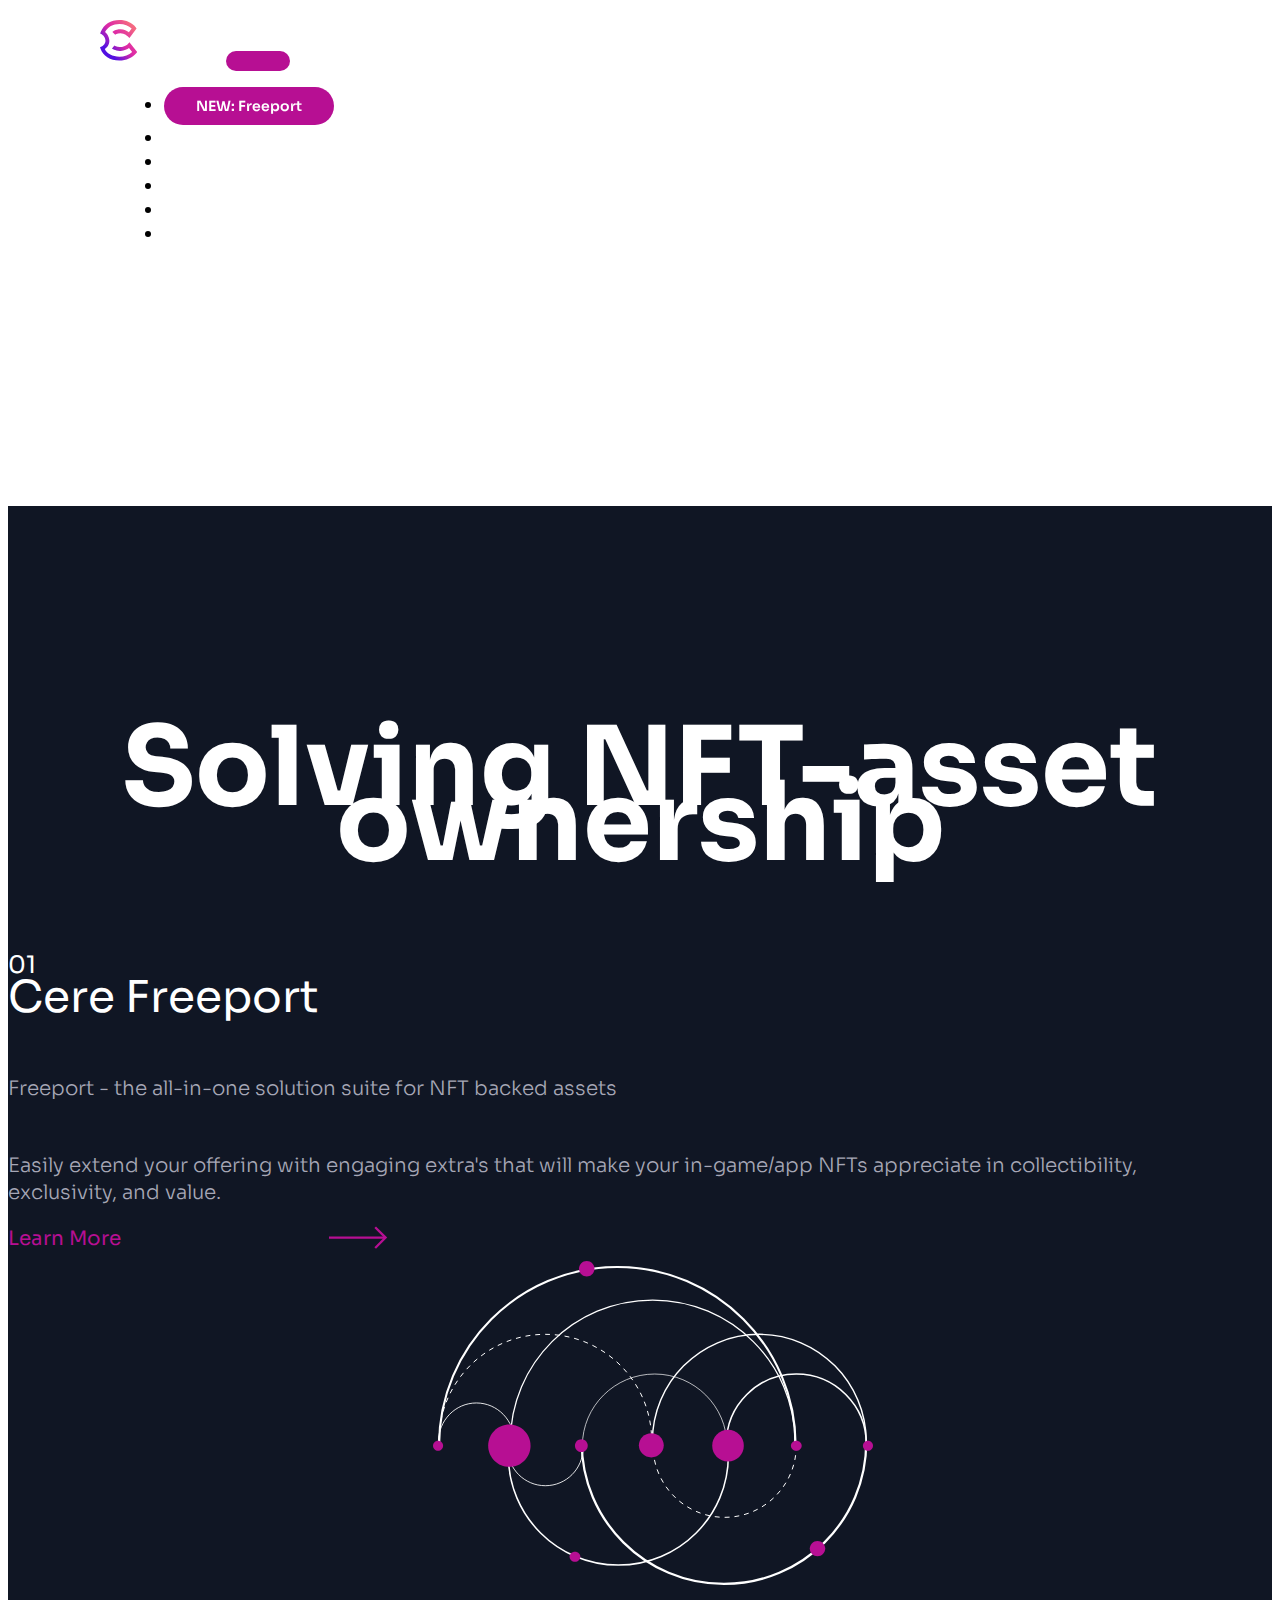
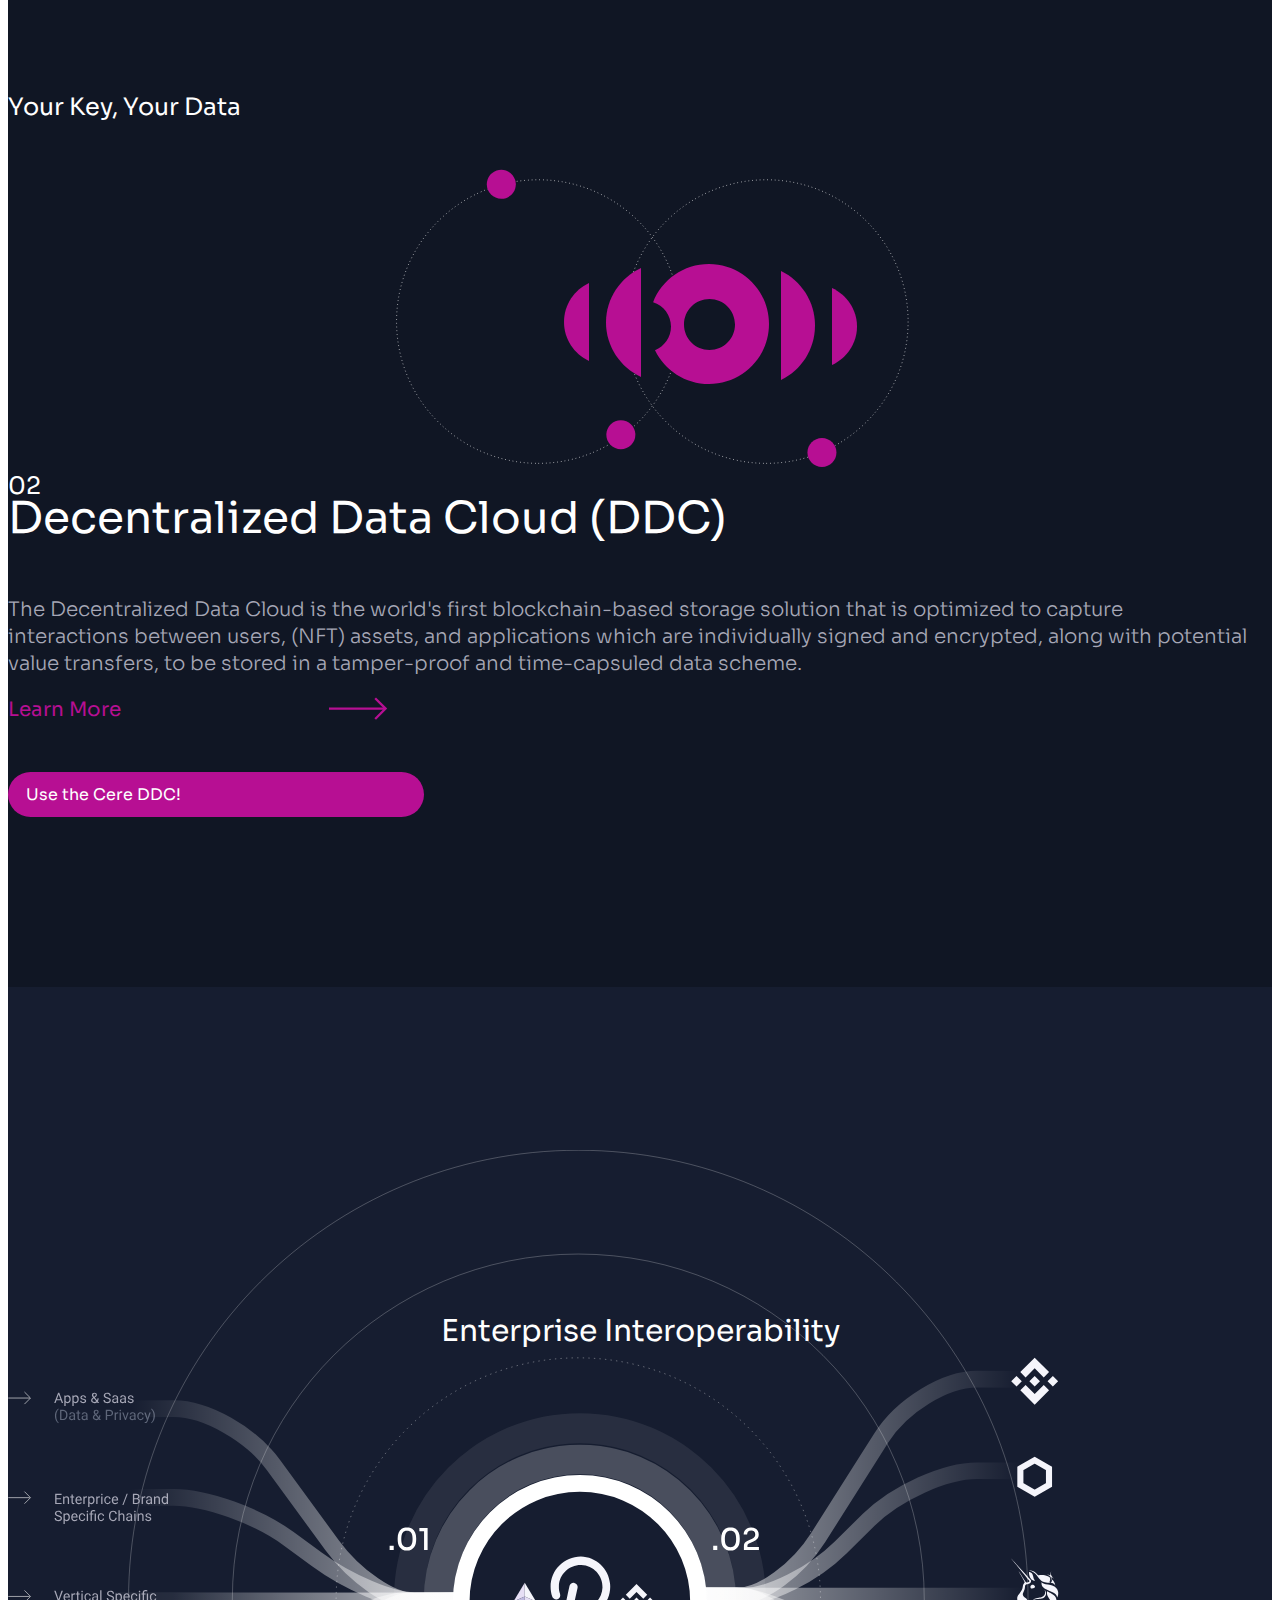
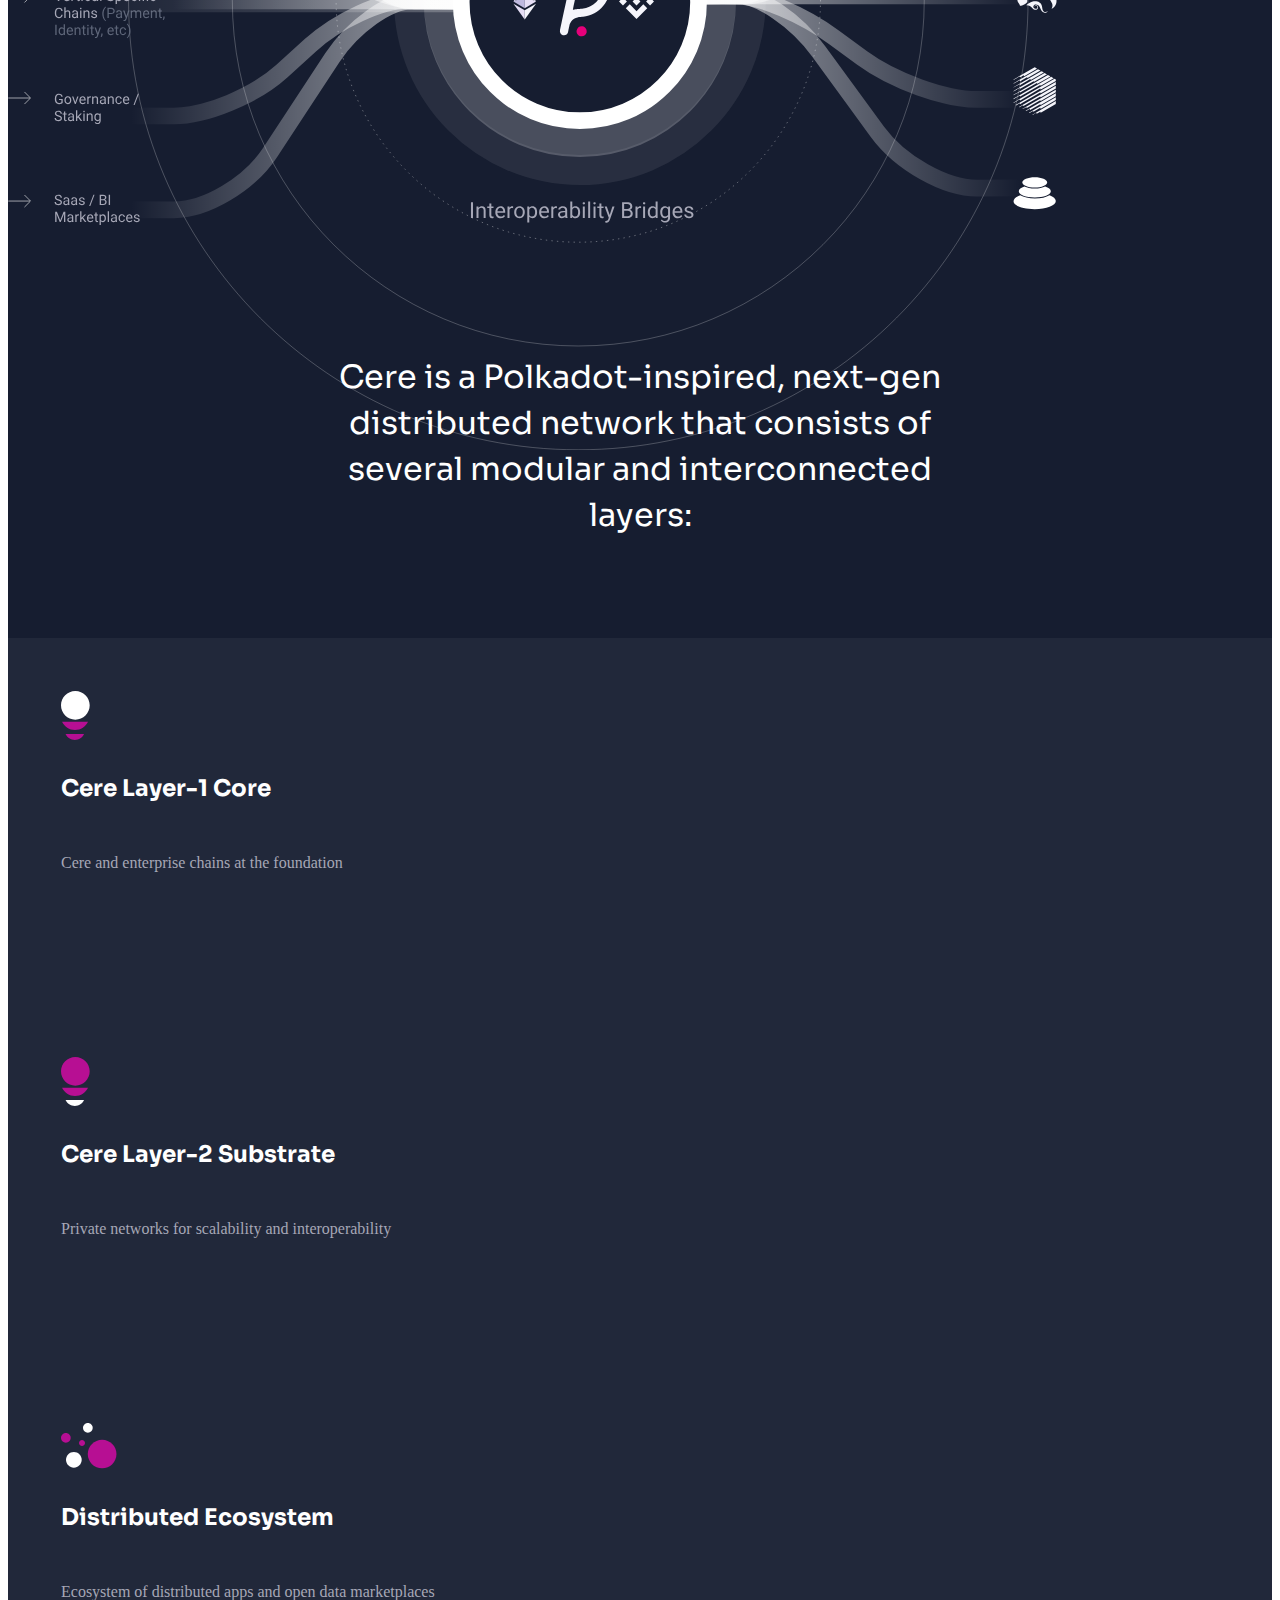
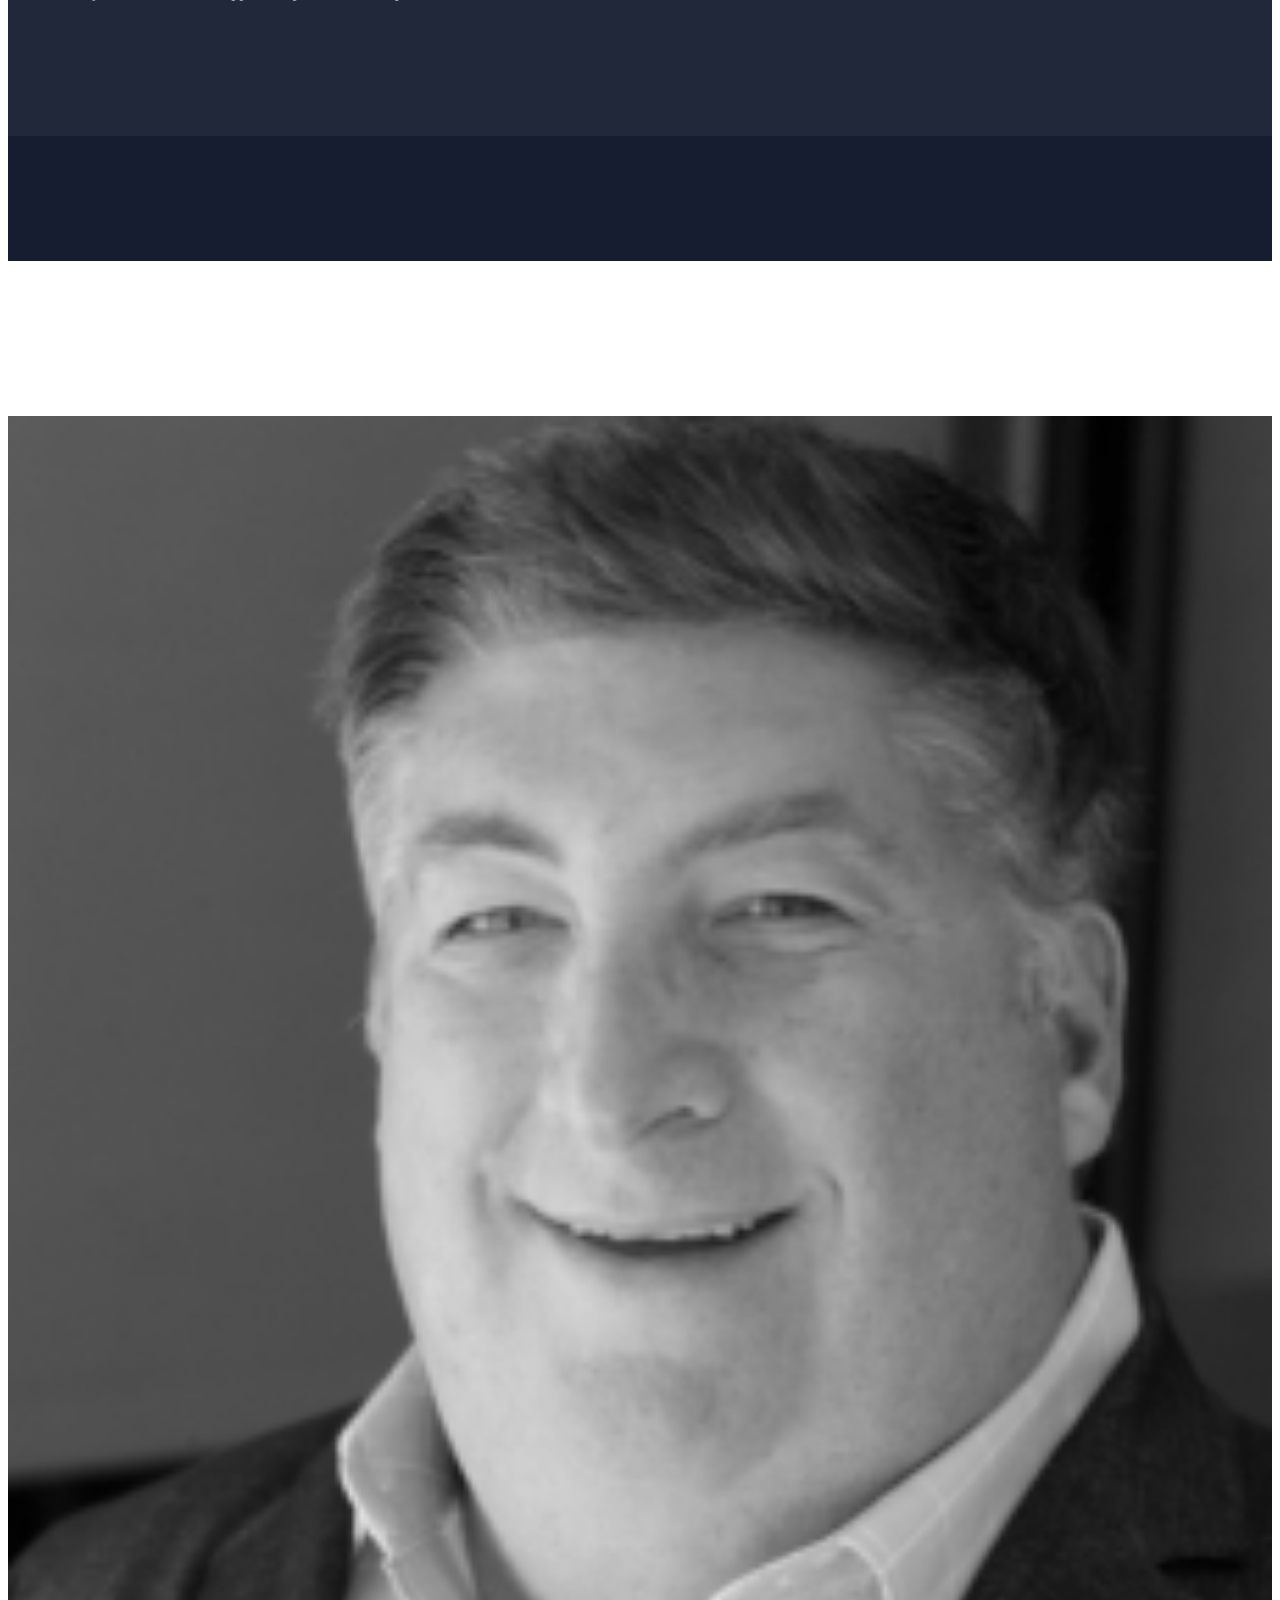
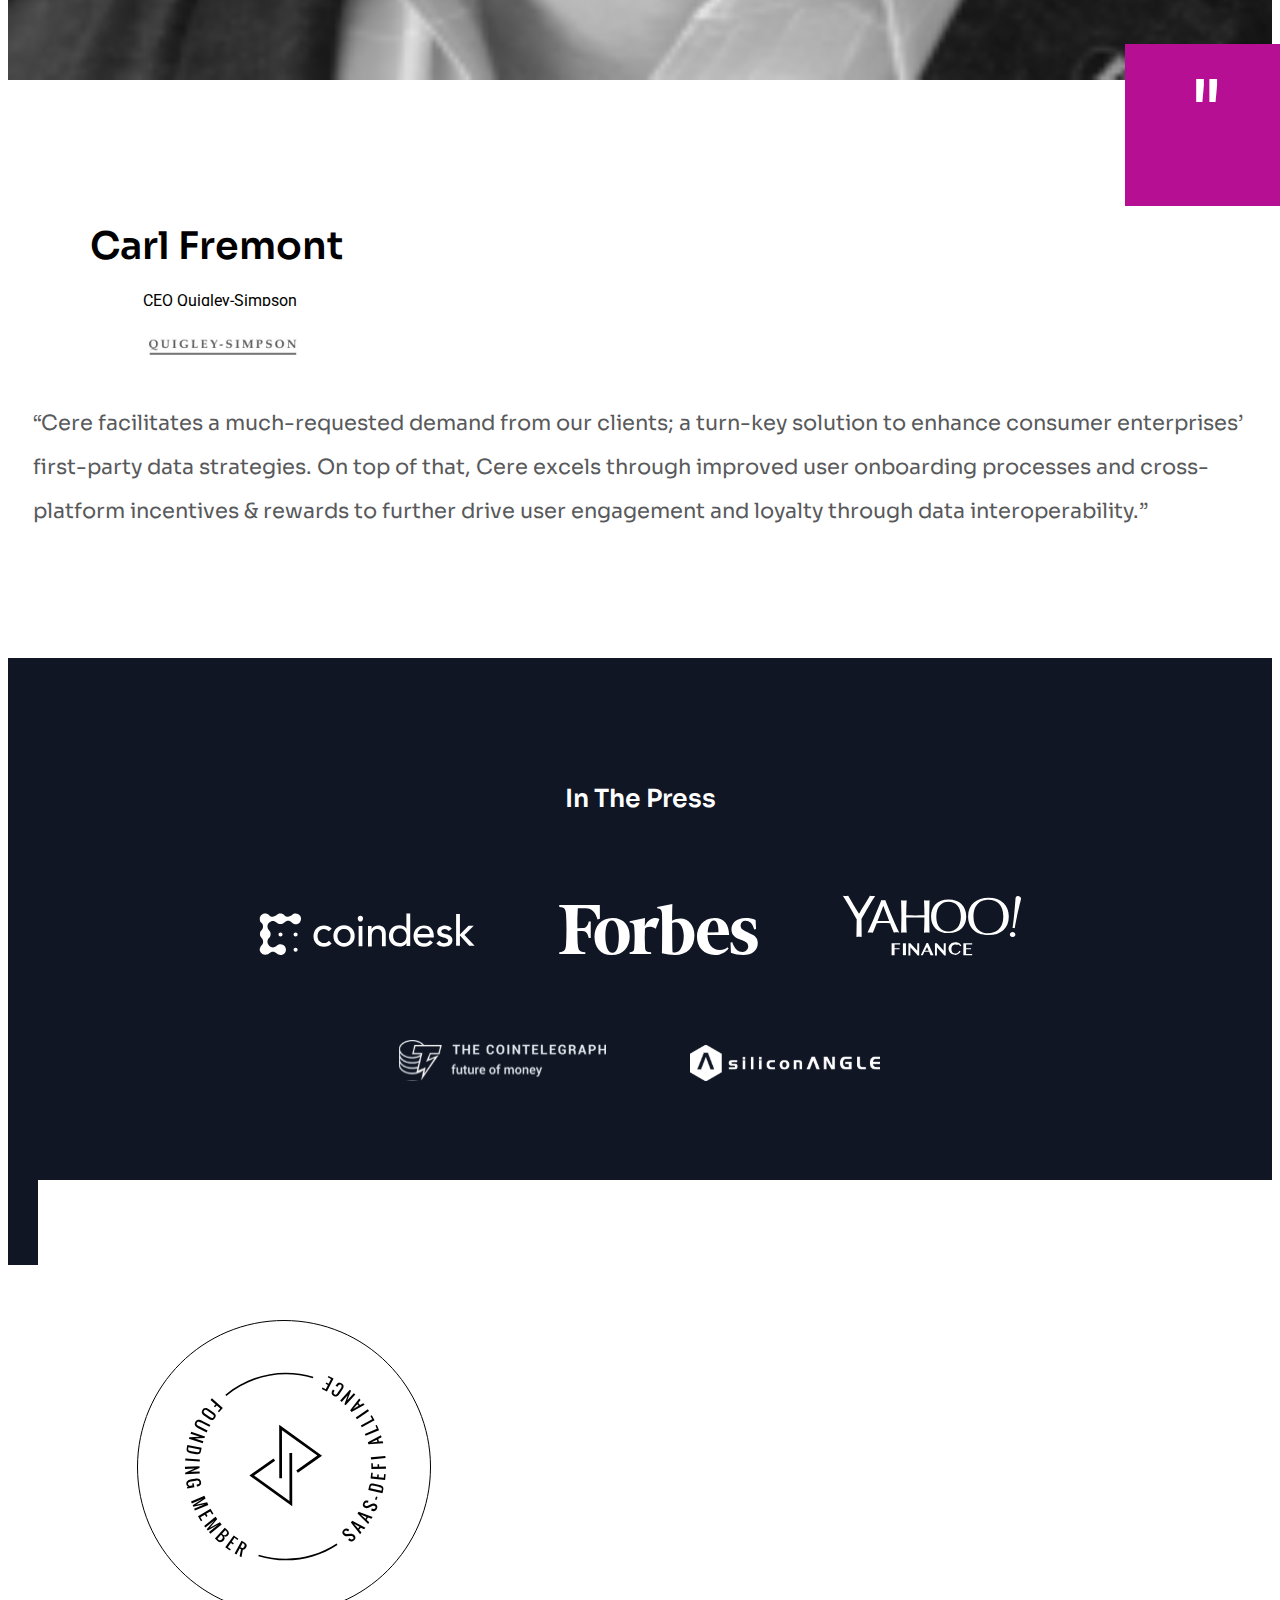
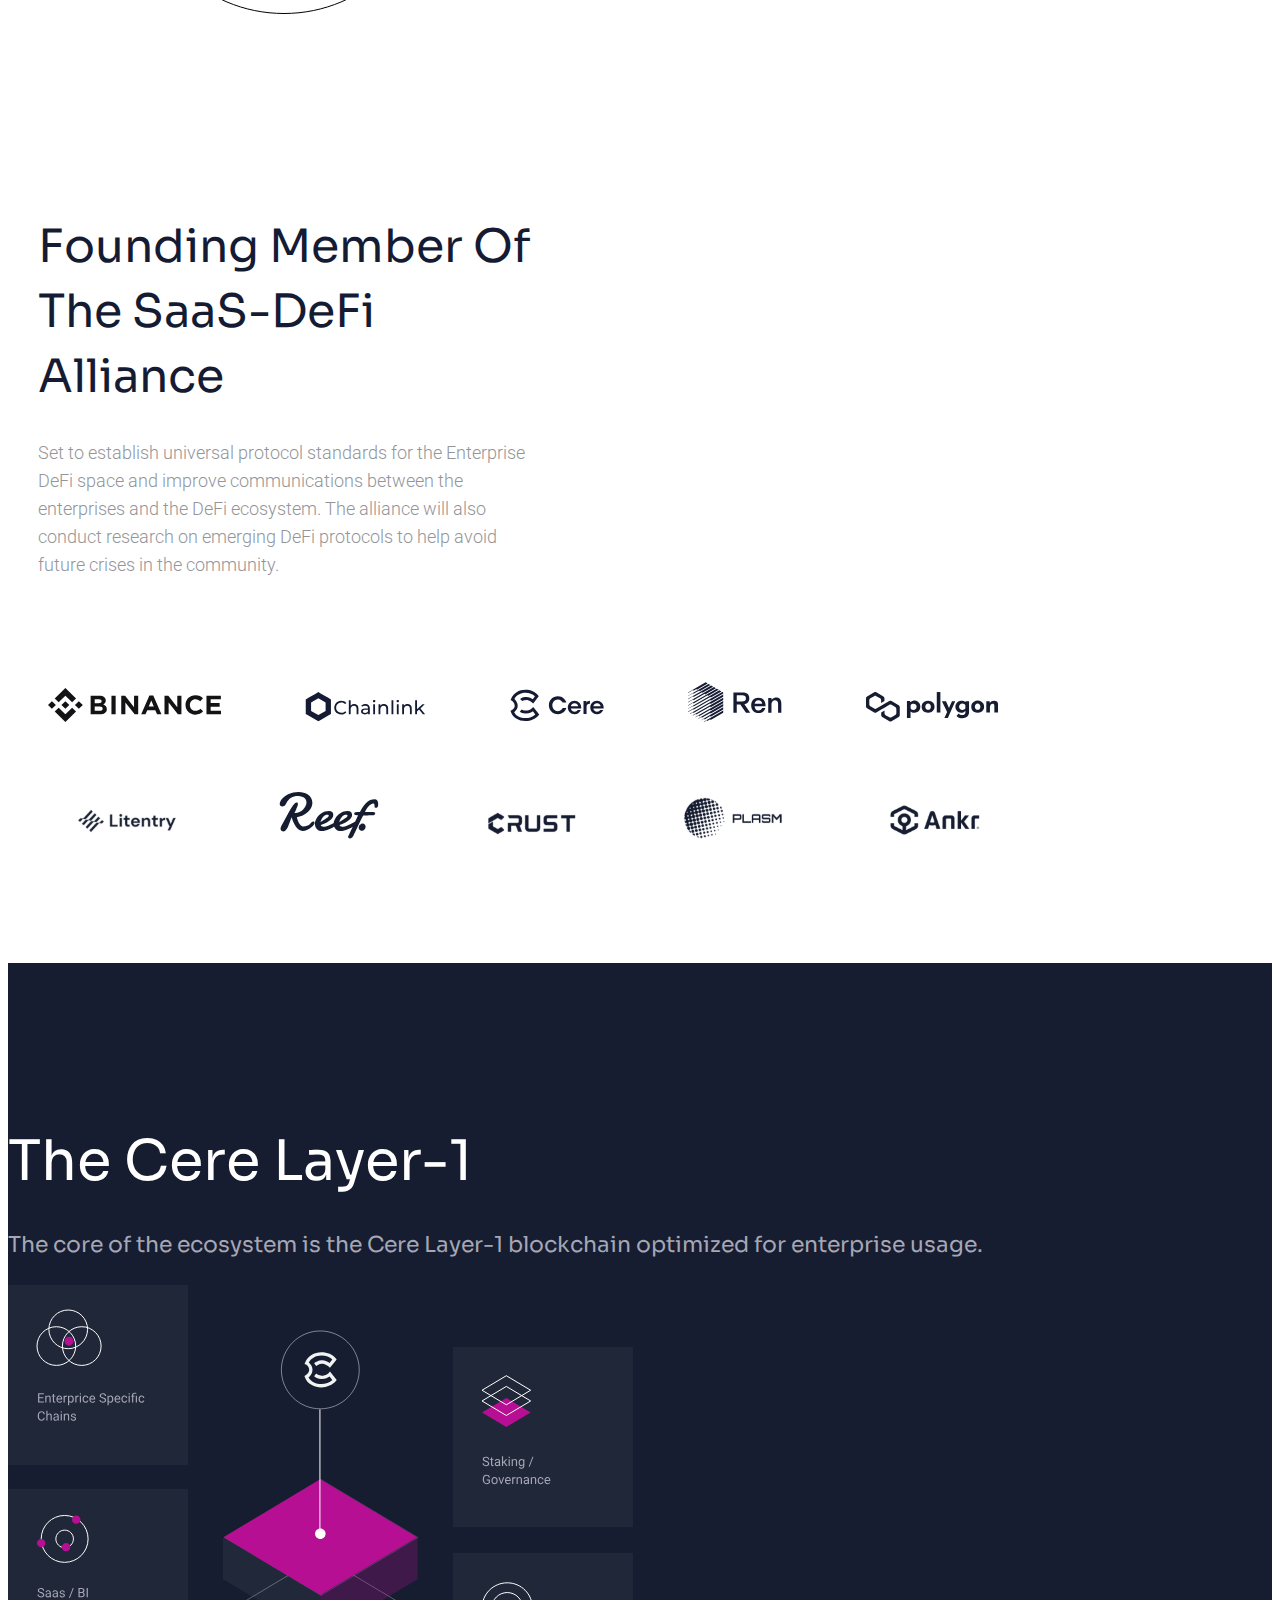
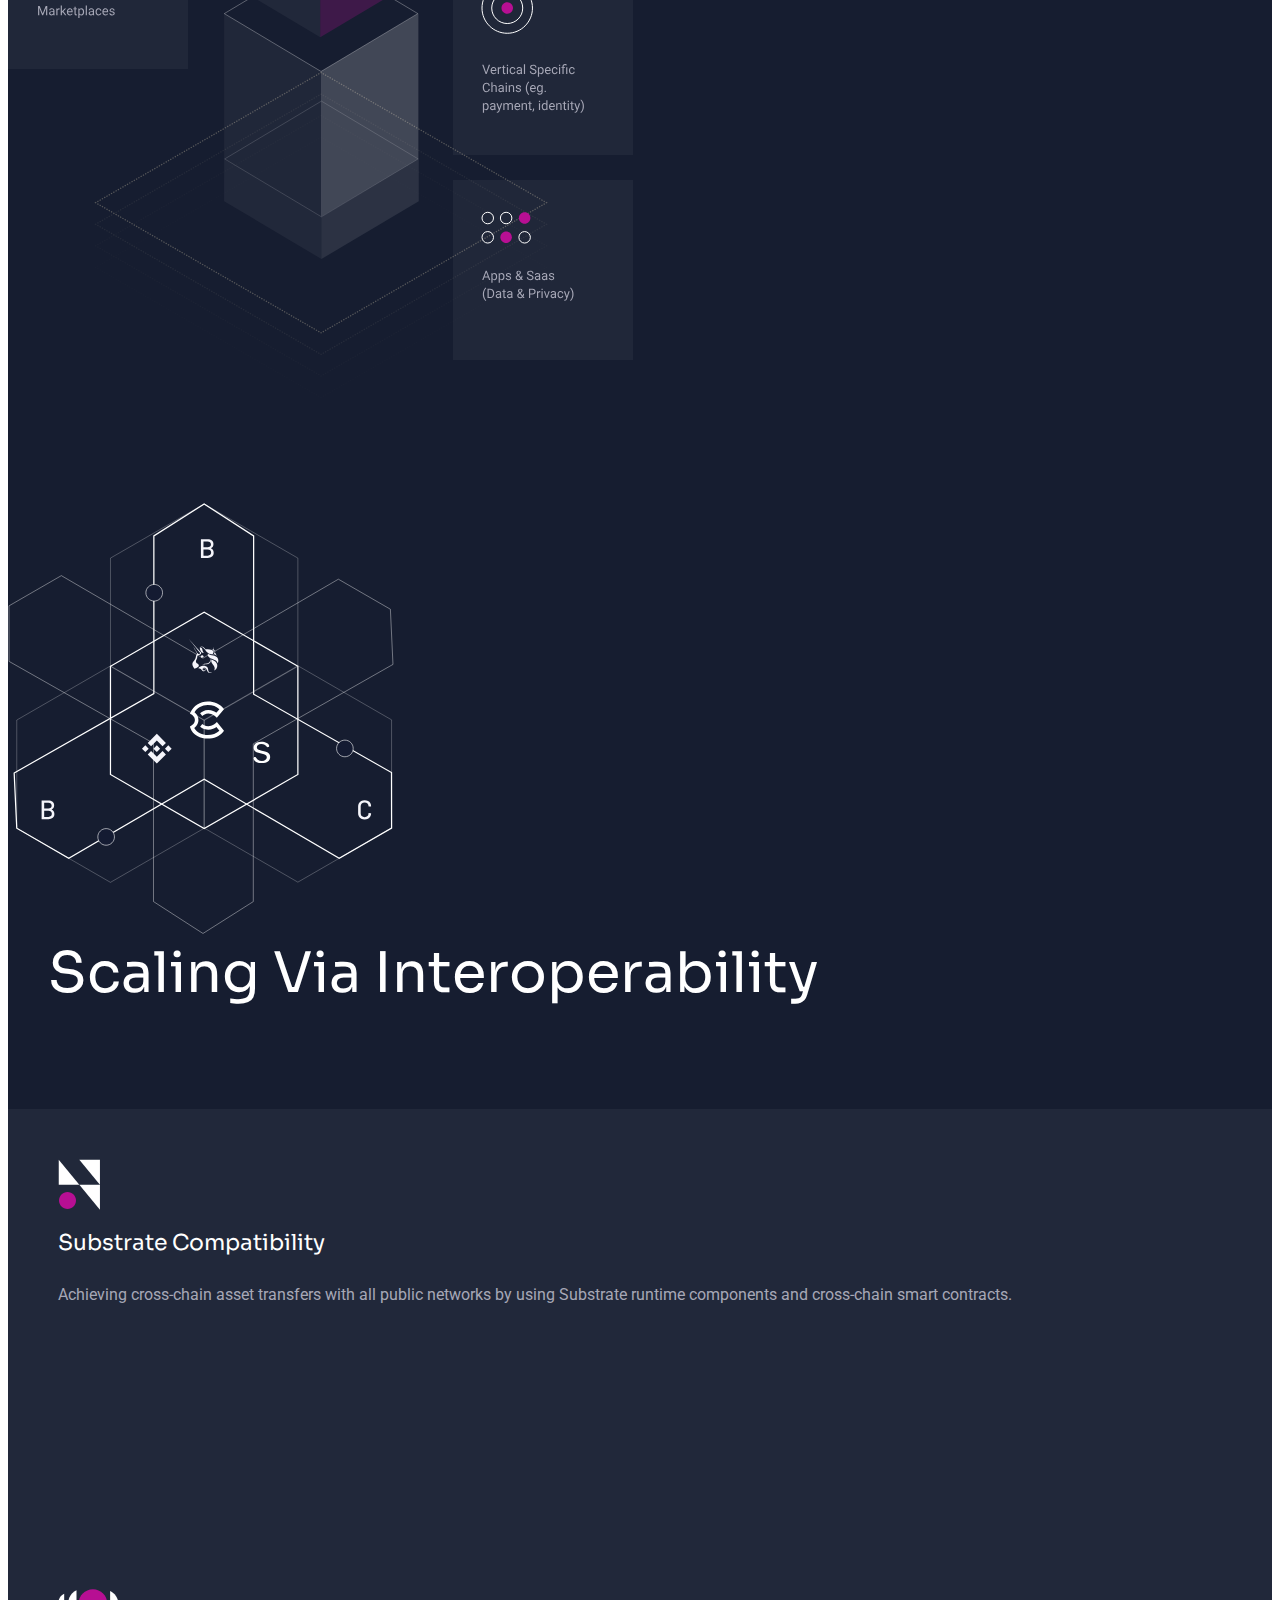
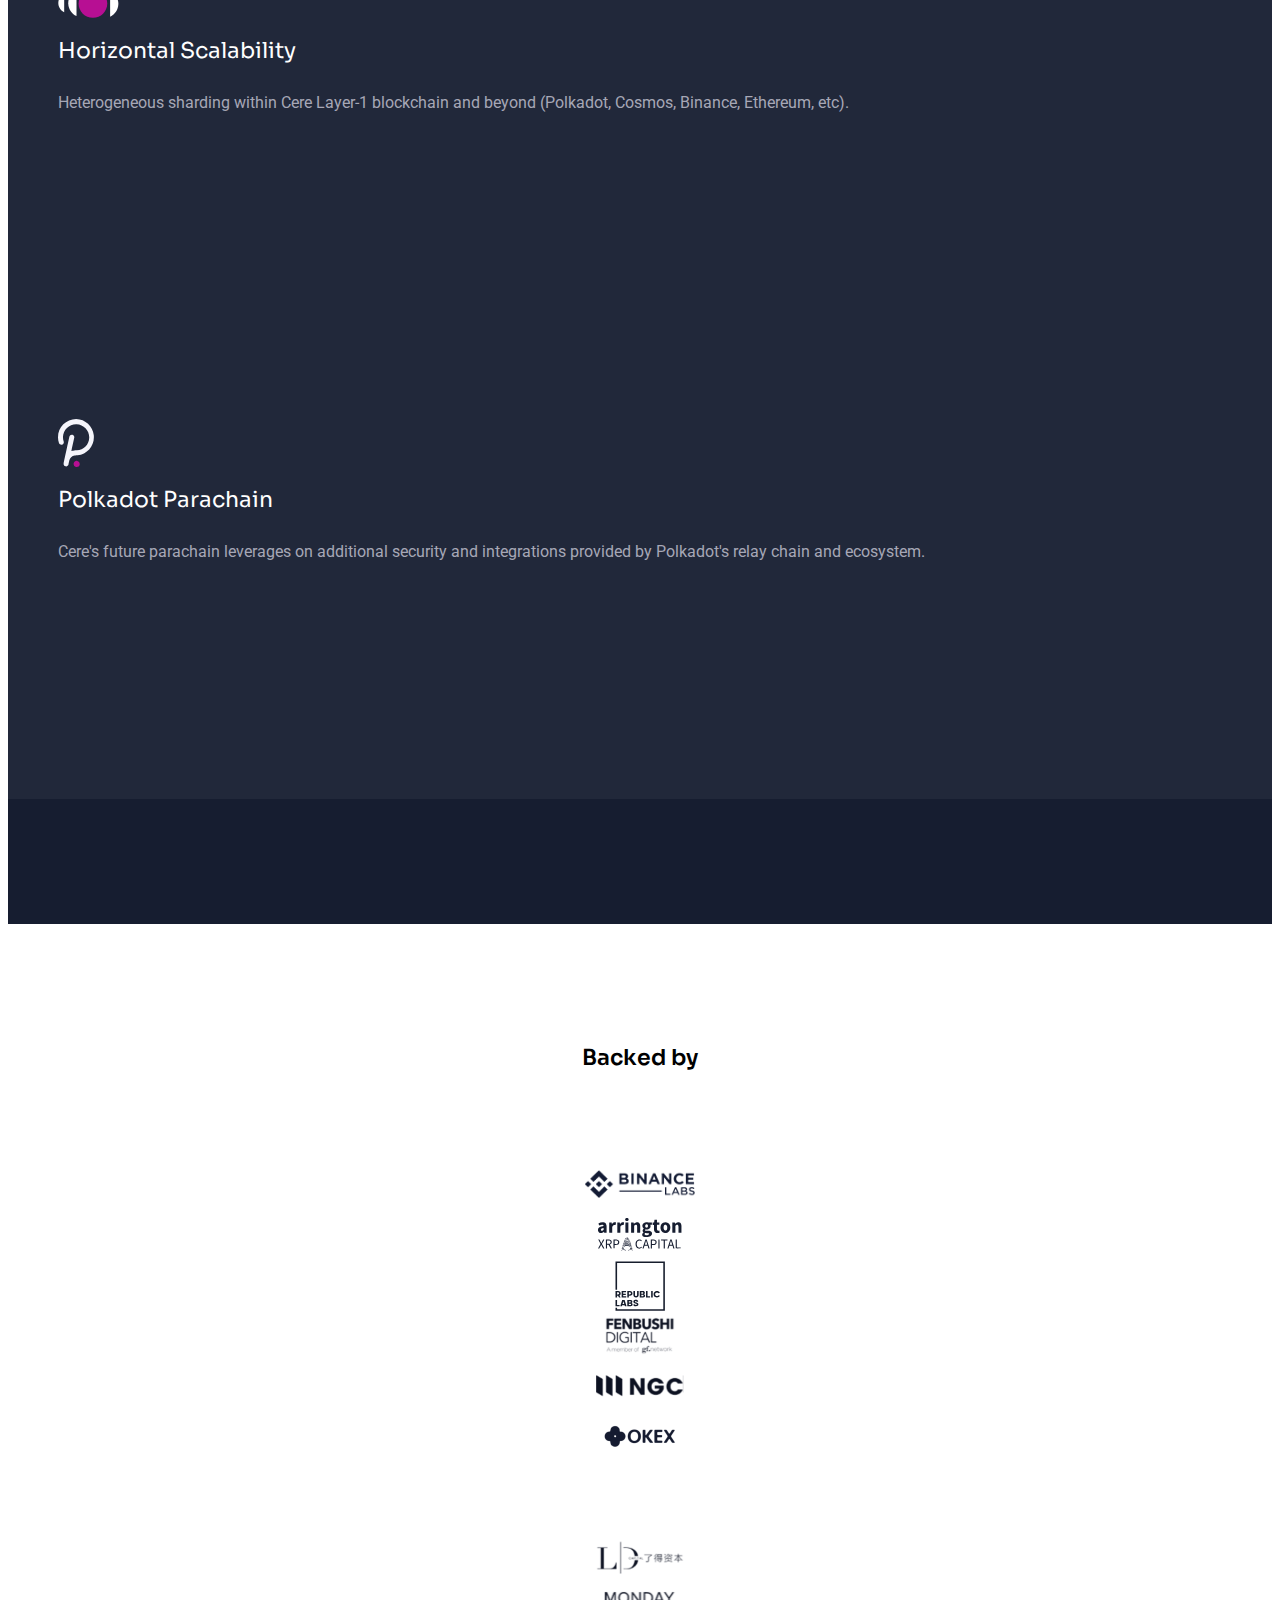
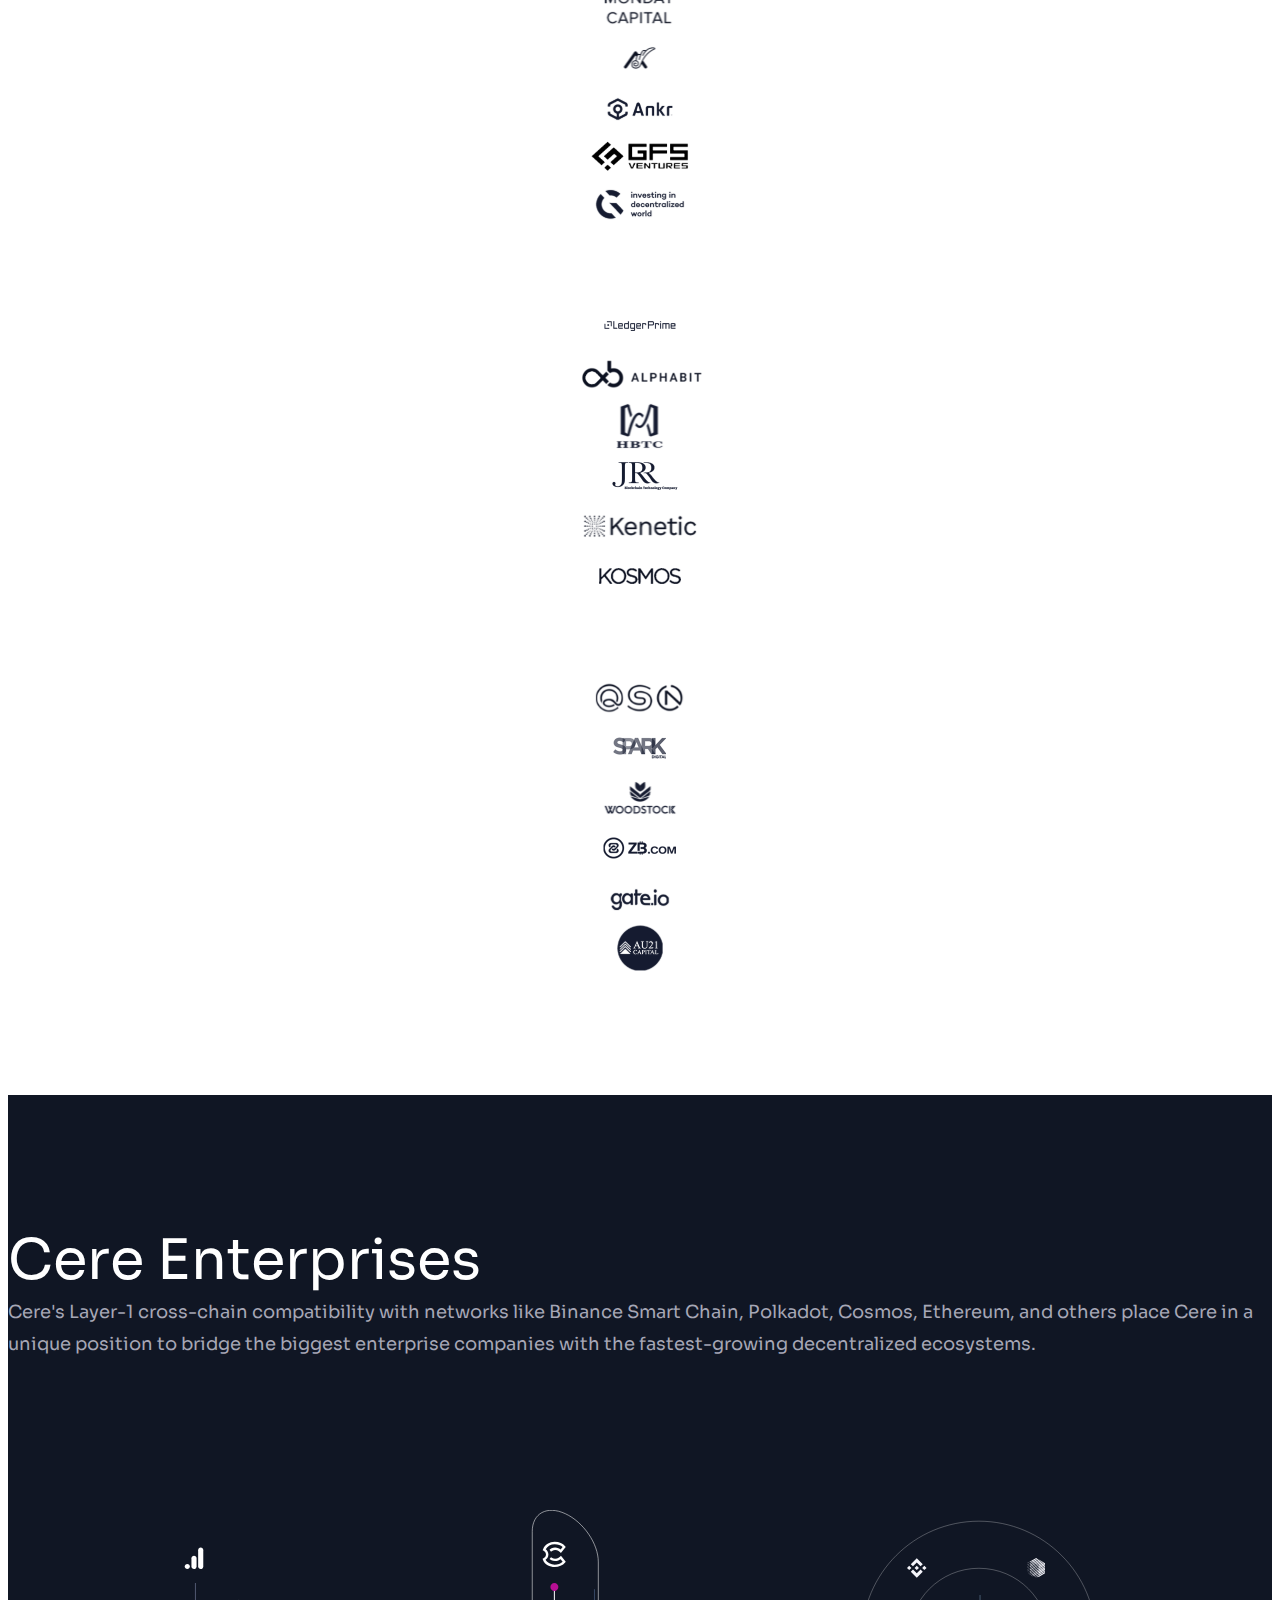
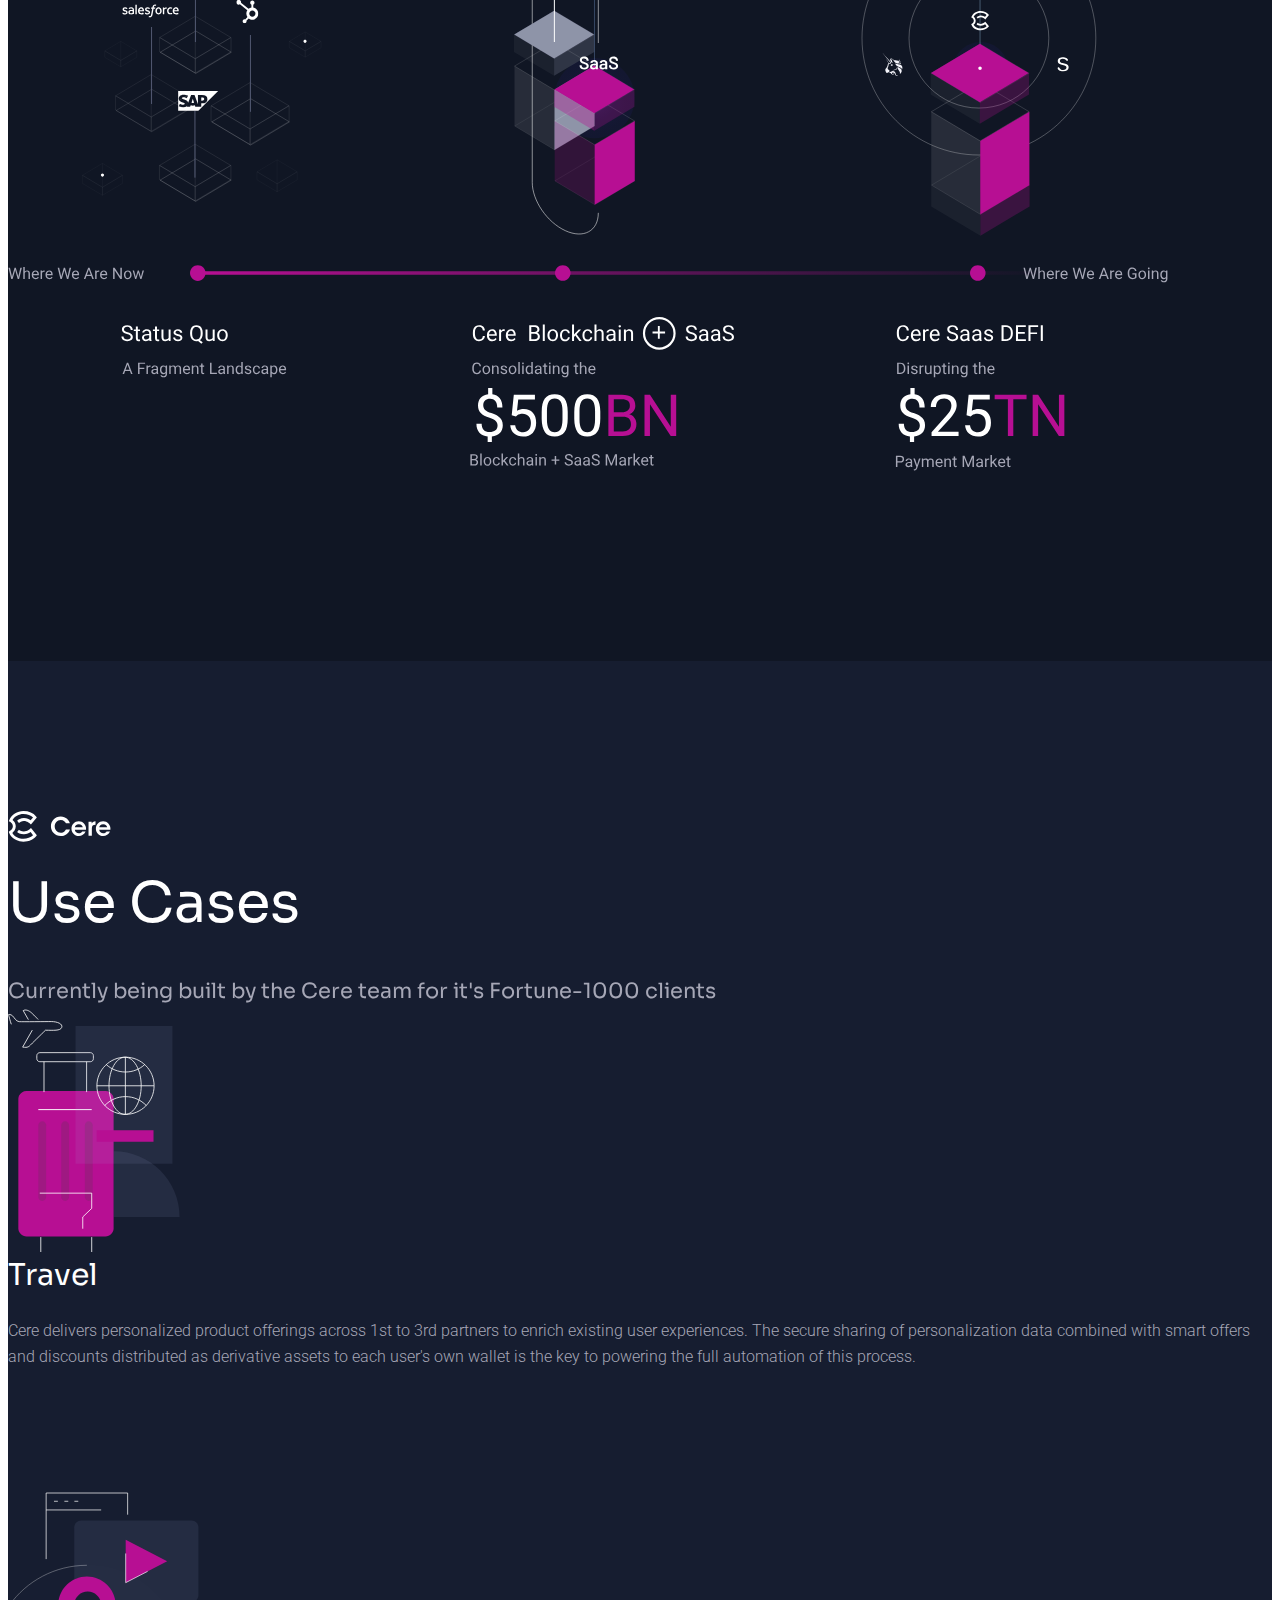
==== commit 006ca948: "made responsive of features page" ====
--- a/feautres.html
+++ b/feautres.html
@@ -7,20 +7,60 @@
     <meta name="viewport" content="width=device-width, initial-scale=1">
     <link rel="stylesheet" type="text/css" href="./css/slick.css">
     <link rel="stylesheet" type="text/css" href="./css/slick-theme.css">
+    <link href="https://cdn.jsdelivr.net/npm/bootstrap@5.1.3/dist/css/bootstrap.min.css" rel="stylesheet" integrity="sha384-1BmE4kWBq78iYhFldvKuhfTAU6auU8tT94WrHftjDbrCEXSU1oBoqyl2QvZ6jIW3" crossorigin="anonymous">
     <link rel="stylesheet" href="./css/stylesheet.css">
-    <link href="https://cdn.jsdelivr.net/npm/bootstrap@5.1.3/dist/css/bootstrap.min.css" rel="stylesheet" integrity="sha384-1BmE4kWBq78iYhFldvKuhfTAU6auU8tT94WrHftjDbrCEXSU1oBoqyl2QvZ6jIW3" crossorigin="anonymous">
     <link rel="preconnect" href="https://fonts.googleapis.com">
     <link rel="preconnect" href="https://fonts.gstatic.com" crossorigin>
     <link rel="preconnect" href="https://fonts.googleapis.com">
     <link rel="preconnect" href="https://fonts.gstatic.com" crossorigin>
     <link href="https://fonts.googleapis.com/css2?family=Roboto:ital,wght@0,100;0,300;0,400;0,700;1,500&family=Sora:wght@100;400;500;600;700&display=swap" rel="stylesheet">
-    <!-- <script src="https://code.jquery.com/jquery-2.2.0.min.js" type="text/javascript"></script> -->
     <script src="https://code.jquery.com/jquery-3.6.0.min.js" integrity="sha256-/xUj+3OJU5yExlq6GSYGSHk7tPXikynS7ogEvDej/m4=" crossorigin="anonymous"></script>
     <script src="./js/slick.js" type="text/javascript" charset="utf-8"></script>
 
 </head>
 
 <body>
+
+    <section class="header-nav">
+        <div class="container header-nav-container">
+            <nav class="navbar navbar-expand-lg navbar-light">
+                <div class="container-fluid">
+                    <img src="./images/logo-light.svg">
+                    <button class="navbar-toggler" type="button" data-bs-toggle="collapse" data-bs-target="#navbarSupportedContent" aria-controls="navbarSupportedContent" aria-expanded="false" aria-label="Toggle navigation">
+                    <span class="navbar-toggler-icon"></span>
+                  </button>
+                    <div class="collapse navbar-collapse" id="navbarSupportedContent">
+
+                        <ul class="navbar-nav ms-auto mb-2 mb-lg-0">
+                            <li class="nav-item">
+                                <button class="btn btn-outline-success" type="submit">NEW: Freeport</button>
+                            </li>
+
+                            <li class="nav-item">
+                                <a class="nav-link" aria-current="page" href="#">Product</a>
+                            </li>
+                            <li class="nav-item">
+                                <a class="nav-link" href="#">About</a>
+                            </li>
+                            <li class="nav-item">
+                                <a class="nav-link" href="#">GitBook</a>
+                            </li>
+                            <li class="nav-item">
+                                <a class="nav-link" href="#">Blog</a>
+                            </li>
+                            <li class="nav-item">
+                                <a class="nav-link" href="#">Contact</a>
+                            </li>
+                        </ul>
+
+                    </div>
+                </div>
+            </nav>
+        </div>
+    </section>
+
+
+
     <section class="banner-features">
         <div class="container-fluid">
             <div class="row">
@@ -51,10 +91,10 @@
                     <h1>Solving NFT-asset ownership</h1>
                 </div>
             </div>
-            <div class="row">
+            <div class="row solving-nft-row3">
                 <div class="col-md-1 solving-nft-col1">01</div>
                 <div class="col-md-5 solving-nft-col2">
-                    <div>Cere Freeport</div>
+                    <div class="solving-nft-title">Cere Freeport</div>
                     <div>
                         <p class="fst-italic">Freeport - the all-in-one solution suite for NFT backed assets</p>
                         <p class="mb-5">Easily extend your offering with engaging extra's that will make your in-game/app NFTs appreciate in collectibility, exclusivity, and value.</p>
@@ -72,12 +112,15 @@
                 <div class="col-md-12 mb-5">
                     <h3 class="text-center">Your Key, Your Data</h3>
                 </div>
-                <div class="col-md-6">
+            </div>
+
+            <div class="row solving-nft-row3">
+                <div class="col-md-6 solving-nft-col3">
                     <img src="./images/2nd.svg">
                 </div>
                 <div class="col-md-1 solving-nft-col1">02</div>
                 <div class="col-md-5 solving-nft-col2">
-                    <div>Decentralized Data Cloud (DDC)</div>
+                    <div class="solving-nft-title">Decentralized Data Cloud (DDC)</div>
                     <div>
                         <p>
                             The Decentralized Data Cloud is the world's first blockchain-based storage solution that is optimized to capture interactions between users, (NFT) assets, and applications which are individually signed and encrypted, along with potential value transfers,
@@ -91,25 +134,28 @@
                         <a class="key-data-btn" href="#" role="button">Use the Cere DDC!</a>
                     </div>
                 </div>
-            </div>
+
+            </div>
+        </div>
         </div>
     </section>
 
     <section class="enterprise">
         <div class="container">
+            <div class="enterprise-heading">Enterprise Interoperability</div>
             <img class="enterprise-desktop-img" src="./images/3rd.svg">
             <img class="enterprise-mobile-img" src="./images/3rd-mobile.svg">
             <div class="enterprise-img-bottom-text">
                 Cere is a Polkadot-inspired, next-gen distributed network that consists of several modular and interconnected layers:
             </div>
-            <div class="row">
+            <div class="row enterprise-row1">
                 <div class="col-md-4">
                     <div class="enterprise-inner-col">
                         <div class="row">
-                            <div class="col-md-3"><img src="./images/info-box-1.svg"></div>
-                            <div class="col-md-9">
+                            <div class="col-md-3 enterprise-inner-col-left-img"><img src="./images/info-box-1.svg"></div>
+                            <div class="col-md-9 enterprise-inner-col-right-content">
                                 <div>
-                                    <h4>Cere Layer-2 Substrate</h4>
+                                    <h4>Cere Layer-1 Core</h4>
                                 </div>
                                 <div>
                                     <p>Cere and enterprise chains at the foundation</p>
@@ -122,8 +168,8 @@
                 <div class="col-md-4">
                     <div class="enterprise-inner-col">
                         <div class="row">
-                            <div class="col-md-3"><img src="./images/info-box-2.svg"></div>
-                            <div class="col-md-9">
+                            <div class="col-md-3 enterprise-inner-col-left-img"><img src="./images/info-box-2.svg"></div>
+                            <div class="col-md-9 enterprise-inner-col-right-content">
                                 <div>
                                     <h4>Cere Layer-2 Substrate</h4>
                                 </div>
@@ -138,8 +184,8 @@
                 <div class="col-md-4">
                     <div class="enterprise-inner-col">
                         <div class="row">
-                            <div class="col-md-3"><img src="./images/info-box-3.svg"></div>
-                            <div class="col-md-9">
+                            <div class="col-md-3 enterprise-inner-col-left-img"><img src="./images/info-box-3.svg"></div>
+                            <div class="col-md-9 enterprise-inner-col-right-content">
                                 <div>
                                     <h4>Distributed Ecosystem</h4>
                                 </div>
@@ -162,7 +208,7 @@
                     <div class="row">
                         <div class="col-md-5"></div>
                         <div class="col-md-7">
-                            <img src="./images/quote-iamge-1.jpg" class="w-100">
+                            <img class="ceo-quote-left-image" src="./images/quote-iamge-1.jpg">
                             <div class="ceo-overlay-icon"><span>"</span></div>
 
                             <div class="quote-left-name">Carl Fremont</div>
@@ -249,7 +295,7 @@
                 </div>
             </div>
 
-            <div class="row">
+            <div class="saas-defi-bottom-icon-row">
                 <div style="margin-bottom: 55px;" class="saas-defi-icon-row1">
                     <span><img src="./images/join-defi-section-1.svg"></span>
                     <span><img src="./images/join-defi-section-2.svg"></span>
@@ -257,10 +303,8 @@
                     <span><img src="./images/join-defi-section-4.svg"></span>
                     <span><img src="./images/join-defi-section-5.svg"></span>
                 </div>
-            </div>
-
-            <div class="row">
-                <div class="saas-defi-icon-row1">
+
+                <div class="saas-defi-icon-row2">
                     <span><img style="max-width: 100px;" src="./images/join-defi-section-7.svg"></span>
                     <span><img style="max-width: 100px;" src="./images/join-defi-section-8.svg"></span>
                     <span><img style="max-width: 100px;" src="./images/join-defi-section-10.svg"></span>
@@ -268,13 +312,14 @@
                     <span><img style="max-width: 100px;" src="./images/join-defi-section-6.svg"></span>
                 </div>
             </div>
+
         </div>
     </section>
 
     <section class="cere-layer">
-        <div class="container">
-
-            <div style="margin-bottom: 50px;" class="row">
+        <div class="container cere-layer-container">
+
+            <div class="row cere-layer-row1">
                 <div class="col-md-4">
                     <h1>The Cere Layer-1</h1>
                     <p>The core of the ecosystem is the Cere Layer-1 blockchain optimized for enterprise usage.</p>
@@ -286,7 +331,7 @@
                 </div>
             </div>
 
-            <div style="padding-top: 50px; margin-bottom:100px;" class="row">
+            <div class="row cere-layer-row2">
                 <div class="col-md-2"></div>
                 <div class="col-md-8">
                     <div class="row">
@@ -305,8 +350,8 @@
                     <div class="col-md-4">
                         <div class="cere-layer-box-innner-col">
                             <div class="row">
-                                <div class="col-md-3"><img src="./images/info-1-section-bottom-1.svg"></div>
-                                <div class="col-md-9">
+                                <div class="col-md-3 cere-layer-box-innner-col1"><img src="./images/info-1-section-bottom-1.svg"></div>
+                                <div class="col-md-9 cere-layer-box-innner-col2">
                                     <h1>Substrate Compatibility</h1>
                                     <p>Achieving cross-chain asset transfers with all public networks by using Substrate runtime components and cross-chain smart contracts.</p>
                                 </div>
@@ -317,8 +362,8 @@
                     <div class="col-md-4">
                         <div class="cere-layer-box-innner-col">
                             <div class="row">
-                                <div class="col-md-3"><img src="./images/info-1-section-bottom-2.svg"></div>
-                                <div class="col-md-9">
+                                <div class="col-md-3 cere-layer-box-innner-col1"><img src="./images/info-1-section-bottom-2.svg"></div>
+                                <div class="col-md-9 cere-layer-box-innner-col2">
                                     <h1>Horizontal Scalability</h1>
                                     <p>Heterogeneous sharding within Cere Layer-1 blockchain and beyond (Polkadot, Cosmos, Binance, Ethereum, etc).</p>
                                 </div>
@@ -329,8 +374,8 @@
                     <div class="col-md-4">
                         <div class="cere-layer-box-innner-col">
                             <div class="row">
-                                <div class="col-md-3"><img src="./images/info-1-section-bottom-3.svg"></div>
-                                <div class="col-md-9">
+                                <div class="col-md-3 cere-layer-box-innner-col1"><img src="./images/info-1-section-bottom-3.svg"></div>
+                                <div class="col-md-9 cere-layer-box-innner-col2">
                                     <h1>Polkadot Parachain</h1>
                                     <p>Cere's future parachain leverages on additional security and integrations provided by Polkadot's relay chain and ecosystem.</p>
                                 </div>
@@ -349,7 +394,7 @@
             <div class="row">
                 <div class="col-md-1"></div>
 
-                <div class="col-md-10">
+                <div class="col-md-10 backed-by-col1">
                     <div class="row backed-by-icon-row">
                         <div class="col-md-2">
                             <img style="max-width:110px; padding: 10px 0;" src="./images/about-bina.png">
@@ -462,7 +507,7 @@
     </section>
 
     <section class="cere-for-enterprise">
-        <div class="container">
+        <div class="container cere-for-enterprise-container">
             <div class="row cere-for-enterprise-row">
                 <div class="col-md-1"></div>
                 <div class="col-md-4 cere-for-enterprise-heading">Cere Enterprises</div>
@@ -478,7 +523,7 @@
     </section>
 
     <section class="use-cases">
-        <div class="container">
+        <div class="container use-cases-container">
             <div class="row">
                 <div class="col-md-1"></div>
                 <div class="col-md-10">
@@ -495,7 +540,7 @@
                             <div class="row">
                                 <div class="use-case-right-content">
                                     <div class="row">
-                                        <div class="col-md-5"><img src="./images/travel.svg"></div>
+                                        <div class="col-md-5 use-case-right-content-img"><img src="./images/travel.svg"></div>
                                         <div class="col-md-7">
                                             <div class="use-case-right-content-heading">Travel</div>
                                             <div class="use-case-right-content-title">
@@ -508,7 +553,7 @@
 
                                 <div class="use-case-right-content">
                                     <div class="row">
-                                        <div class="col-md-5"><img src="./images/media.svg"></div>
+                                        <div class="col-md-5 use-case-right-content-img"><img src="./images/media.svg"></div>
                                         <div class="col-md-7">
                                             <div class="use-case-right-content-heading">Media</div>
                                             <div class="use-case-right-content-title">
@@ -521,23 +566,9 @@
 
                                 <div class="use-case-right-content">
                                     <div class="row">
-                                        <div class="col-md-5"><img src="./images/banking.svg"></div>
+                                        <div class="col-md-5 use-case-right-content-img"><img src="./images/banking.svg"></div>
                                         <div class="col-md-7">
-                                            <div class="use-case-right-content-heading">Banking/div>
-                                                <div class="use-case-right-content-title">
-                                                    Credit cards rely on perks and rebates, offered by the banks and their partners to drive usage (e.g. earning 1 mile for each $1 spent). Cere brings a new level of data interoperability and secure asset/value exchange to better automate such integrations
-                                                    between banks and partners.
-                                                </div>
-                                            </div>
-                                        </div>
-                                    </div>
-                                </div>
-
-                                <div style="margin-bottom: 0;" class="use-case-right-content">
-                                    <div class="row">
-                                        <div class="col-md-5"><img src="./images/retail.svg"></div>
-                                        <div class="col-md-7">
-                                            <div class="use-case-right-content-heading">Retail</div>
+                                            <div class="use-case-right-content-heading">Banking</div>
                                             <div class="use-case-right-content-title">
                                                 Credit cards rely on perks and rebates, offered by the banks and their partners to drive usage (e.g. earning 1 mile for each $1 spent). Cere brings a new level of data interoperability and secure asset/value exchange to better automate such integrations
                                                 between banks and partners.
@@ -547,16 +578,30 @@
                                 </div>
                             </div>
 
-                        </div>
-                    </div>
-                </div>
-                <div class="col-md-1"></div>
-            </div>
+                            <div style="margin-bottom: 0;" class="use-case-right-content">
+                                <div class="row">
+                                    <div class="col-md-5 use-case-right-content-img"><img src="./images/retail.svg"></div>
+                                    <div class="col-md-7">
+                                        <div class="use-case-right-content-heading">Retail</div>
+                                        <div class="use-case-right-content-title">
+                                            Credit cards rely on perks and rebates, offered by the banks and their partners to drive usage (e.g. earning 1 mile for each $1 spent). Cere brings a new level of data interoperability and secure asset/value exchange to better automate such integrations
+                                            between banks and partners.
+                                        </div>
+                                    </div>
+                                </div>
+                            </div>
+                        </div>
+
+                    </div>
+                </div>
+            </div>
+            <div class="col-md-1"></div>
+        </div>
         </div>
     </section>
 
     <section class="get-in-touch">
-        <div class="container">
+        <div class="container get-in-touch-container">
             <div class="row">
                 <div class="col-md-5">
                     <div class="get-in-touch-left-heading">Get In Touch</div>
--- a/css/stylesheet.css
+++ b/css/stylesheet.css
@@ -656,6 +656,17 @@
     padding: 125px 0 125px 0;
 }
 
+.enterprise-heading {
+    font-family: Sora;
+    font-size: 30px;
+    font-weight: 400;
+    line-height: 38px;
+    color: #FFFFFF;
+    position: relative;
+    top: 200px;
+    text-align: center;
+}
+
 .enterprise-mobile-img {
     display: none;
 }
@@ -692,6 +703,10 @@
 
 .ceo-quote {
     padding: 155px 0 125px 0;
+}
+
+.ceo-quote-left-image {
+    width: 100%;
 }
 
 .ceo-overlay-icon {
@@ -778,10 +793,6 @@
     padding-bottom: 120px;
 }
 
-.saas-defi-row1 {
-    /* margin-bottom: 15px; */
-}
-
 .saas-defi-inner-col {
     width: 39% !important;
     padding-top: 140px;
@@ -822,13 +833,37 @@
     text-align: center;
 }
 
+.saas-defi-icon-row2 {
+    padding: 0 20px;
+    margin: 65px 0 0 0;
+}
+
 .saas-defi-icon-row1 span {
     padding: 0 40px;
-}
+    margin-bottom: 25px;
+}
+
+.saas-defi-icon-row2 span {
+    padding: 0 49px;
+}
+
+
+/* .saas-defi-icon-row1 span img {
+    margin-bottom: 50px;
+} */
 
 .cere-layer {
     background-color: #161d30;
     padding: 125px 0;
+}
+
+.cere-layer-row1 {
+    margin-bottom: 50px;
+}
+
+.cere-layer-row2 {
+    padding-top: 50px;
+    margin-bottom: 100px;
 }
 
 .cere-layer div h1 {
@@ -1230,4 +1265,286 @@
         font-weight: 500;
         font-size: 31px;
     }
+    .solving-nft-col3 {
+        display: none;
+    }
+    .enterprise-desktop-img {
+        display: none;
+    }
+    .enterprise-mobile-img {
+        display: block;
+        max-width: 100%;
+    }
+    .solving-nft-col1 {
+        font-size: 16px;
+        float: left;
+    }
+    .solving-nft-title {
+        font-size: 24px !important;
+        line-height: 35px !important;
+    }
+    .solving-nft-row3 {
+        padding: 0 22px;
+    }
+    .solving-nft-row3 p {
+        font-size: 16px !important;
+        font-weight: 400 !important;
+        padding-top: 16px !important;
+    }
+    .key-data-btn {
+        font-size: 16px !important;
+        padding: 10px 10px;
+        width: 61%;
+    }
+    .solving-nft-col2 {
+        margin-right: 0;
+        float: left;
+        width: 93% !important;
+        padding: 9px 10px 0 18px !important;
+    }
+    .enterprise-img-bottom-text {
+        font-size: 16px;
+        line-height: 30px;
+        width: 100%;
+        top: 0;
+        padding-top: 15px;
+        margin-bottom: 35px;
+    }
+    .enterprise-heading {
+        top: 0px;
+        font-size: 20px;
+        margin-bottom: 20px;
+    }
+    .enterprise {
+        padding: 70px 0 80px;
+    }
+    .enterprise-inner-col {
+        margin-bottom: 20px;
+        background-color: #21283a;
+        padding: 33px;
+        height: 220px;
+    }
+    .enterprise-inner-col-left-img {
+        float: left;
+        width: 25% !important;
+    }
+    .enterprise-inner-col-right-content {
+        float: left;
+        width: 75% !important;
+    }
+    .enterprise-row1 {
+        padding: 0 20px;
+    }
+    .ceo-quote {
+        padding: 70px 25px;
+    }
+    .ceo-quote-left-image {
+        width: 72%;
+    }
+    .ceo-overlay-icon {
+        margin: -40px 20px 0 auto;
+    }
+    .quote-left-name {
+        right: 0;
+        left: 29px;
+        font-size: 40px;
+    }
+    .quote-left-position {
+        right: 0;
+        left: 140px;
+        max-width: 52%;
+    }
+    .quote-left-company-image {
+        left: 140px;
+        max-width: 52%;
+    }
+    .quote-right-text {
+        font-size: 17px;
+        font-weight: 400;
+        line-height: 31px;
+        padding-left: 5px;
+    }
+    .in-the-press {
+        padding-top: 70px;
+        padding-bottom: 115px;
+    }
+    .in-the-press-title {
+        margin-bottom: 40px;
+    }
+    .in-the-press-icon {
+        margin-bottom: 25px !important;
+    }
+    .in-the-press-icon span img {
+        margin-bottom: 10px;
+    }
+    .saas-defi {
+        padding-bottom: 60px;
+    }
+    .saas-defi-inner-row {
+        width: 90%;
+    }
+    .saas-defi-inner-col {
+        width: 100% !important;
+        padding-top: 25px;
+    }
+    .saas-defi-inner-col h1 {
+        padding-top: 0;
+        font-size: 30px;
+        font-weight: 400;
+        line-height: 50px;
+    }
+    .saas-defi-inner-col img {
+        padding-top: 100px;
+        max-width: 210px;
+    }
+    .saas-defi-icon-row1,
+    .saas-defi-icon-row2 {
+        display: flex;
+        flex-wrap: wrap;
+        justify-content: center;
+        margin: 0 !important;
+    }
+    .saas-defi-icon-row1 span img {
+        display: inline-block;
+        width: 100%;
+    }
+    .saas-defi-icon-row2 span img {
+        display: inline-block;
+        width: 75px;
+    }
+    .saas-defi-icon-row1 span {
+        max-width: 45%;
+    }
+    .saas-defi-icon-row2 span {
+        max-width: 50%;
+        margin-bottom: 25px;
+    }
+    .cere-layer {
+        padding: 70px 0;
+    }
+    .cere-layer-row1 h1 {
+        font-size: 39px !important;
+        width: 87%;
+        line-height: 48px !important;
+    }
+    .cere-layer-row1 p {
+        font-size: 22px !important;
+        font-weight: 300;
+        margin-bottom: 29px;
+    }
+    .cere-layer-container {
+        padding: 0 30px !important;
+    }
+    .cere-layer-row2 img {
+        max-width: 100%;
+        padding: 10px;
+    }
+    .cere-layer-inner-text {
+        font-size: 38px;
+        line-height: 50px;
+        padding: 0 0 0 18px !important;
+    }
+    .cere-layer-box-innner-col1 {
+        width: 15% !important;
+        float: left;
+    }
+    .cere-layer-box-innner-col2 {
+        width: 85% !important;
+        float: left;
+        padding-left: 50px !important;
+    }
+    .cere-layer-box-innner-col {
+        padding: 30px;
+        height: 305px;
+        margin-bottom: 20px;
+    }
+    .backed-by-icon-row {
+        float: left;
+        width: 56%;
+        margin-bottom: 0;
+    }
+    .backed-by-col1 {
+        display: flex;
+        flex-wrap: wrap;
+    }
+    .backed-by-icon-row img {
+        margin-bottom: 25px;
+    }
+    .backed-by-title {
+        margin-bottom: 50px;
+    }
+    .backed-by {
+        padding: 60px 0 45px 0;
+    }
+    .cere-for-enterprise {
+        padding: 70px 0;
+    }
+    .cere-for-enterprise-img-desktop {
+        display: none;
+    }
+    .cere-for-enterprise-img-mobile {
+        display: block;
+        max-width: 100%;
+    }
+    .cere-for-enterprise-heading {
+        font-size: 32px;
+        line-height: 1.4;
+        margin-bottom: 10px;
+        width: 86% !important;
+    }
+    .cere-for-enterprise-text {
+        font-size: 16px;
+        font-weight: 400;
+        line-height: 26px;
+    }
+    .cere-for-enterprise-container {
+        padding: 0 30px !important;
+    }
+    .cere-for-enterprise-row {
+        margin-bottom: 40px;
+    }
+    .use-cases {
+        padding: 75px 0;
+    }
+    .use-cases-left-heading {
+        font-size: 32px;
+        margin-bottom: 0;
+    }
+    .use-cases-left-title {
+        font-size: 19px;
+        line-height: 32px;
+    }
+    .use-cases-container {
+        padding: 0 28px !important;
+    }
+    .use-case-right-content-img,
+    .use-case-right-content-heading {
+        text-align: center;
+    }
+    .use-case-right-content-img {
+        max-height: 225px;
+        margin-bottom: 10px;
+    }
+    .use-case-right-content-heading {
+        font-size: 24px;
+    }
+    .use-case-right-content {
+        margin-bottom: 50px;
+    }
+    .use-case-right-content-title {
+        margin-top: 15px;
+    }
+    .get-in-touch {
+        padding: 60px 0;
+    }
+    .get-in-touch-container {
+        padding: 0 30px !important;
+    }
+    .get-in-touch-left-heading {
+        font-size: 32px;
+        margin-bottom: 12px;
+    }
+    .get-in-touch-left-text {
+        margin-bottom: 10px;
+    }
 }